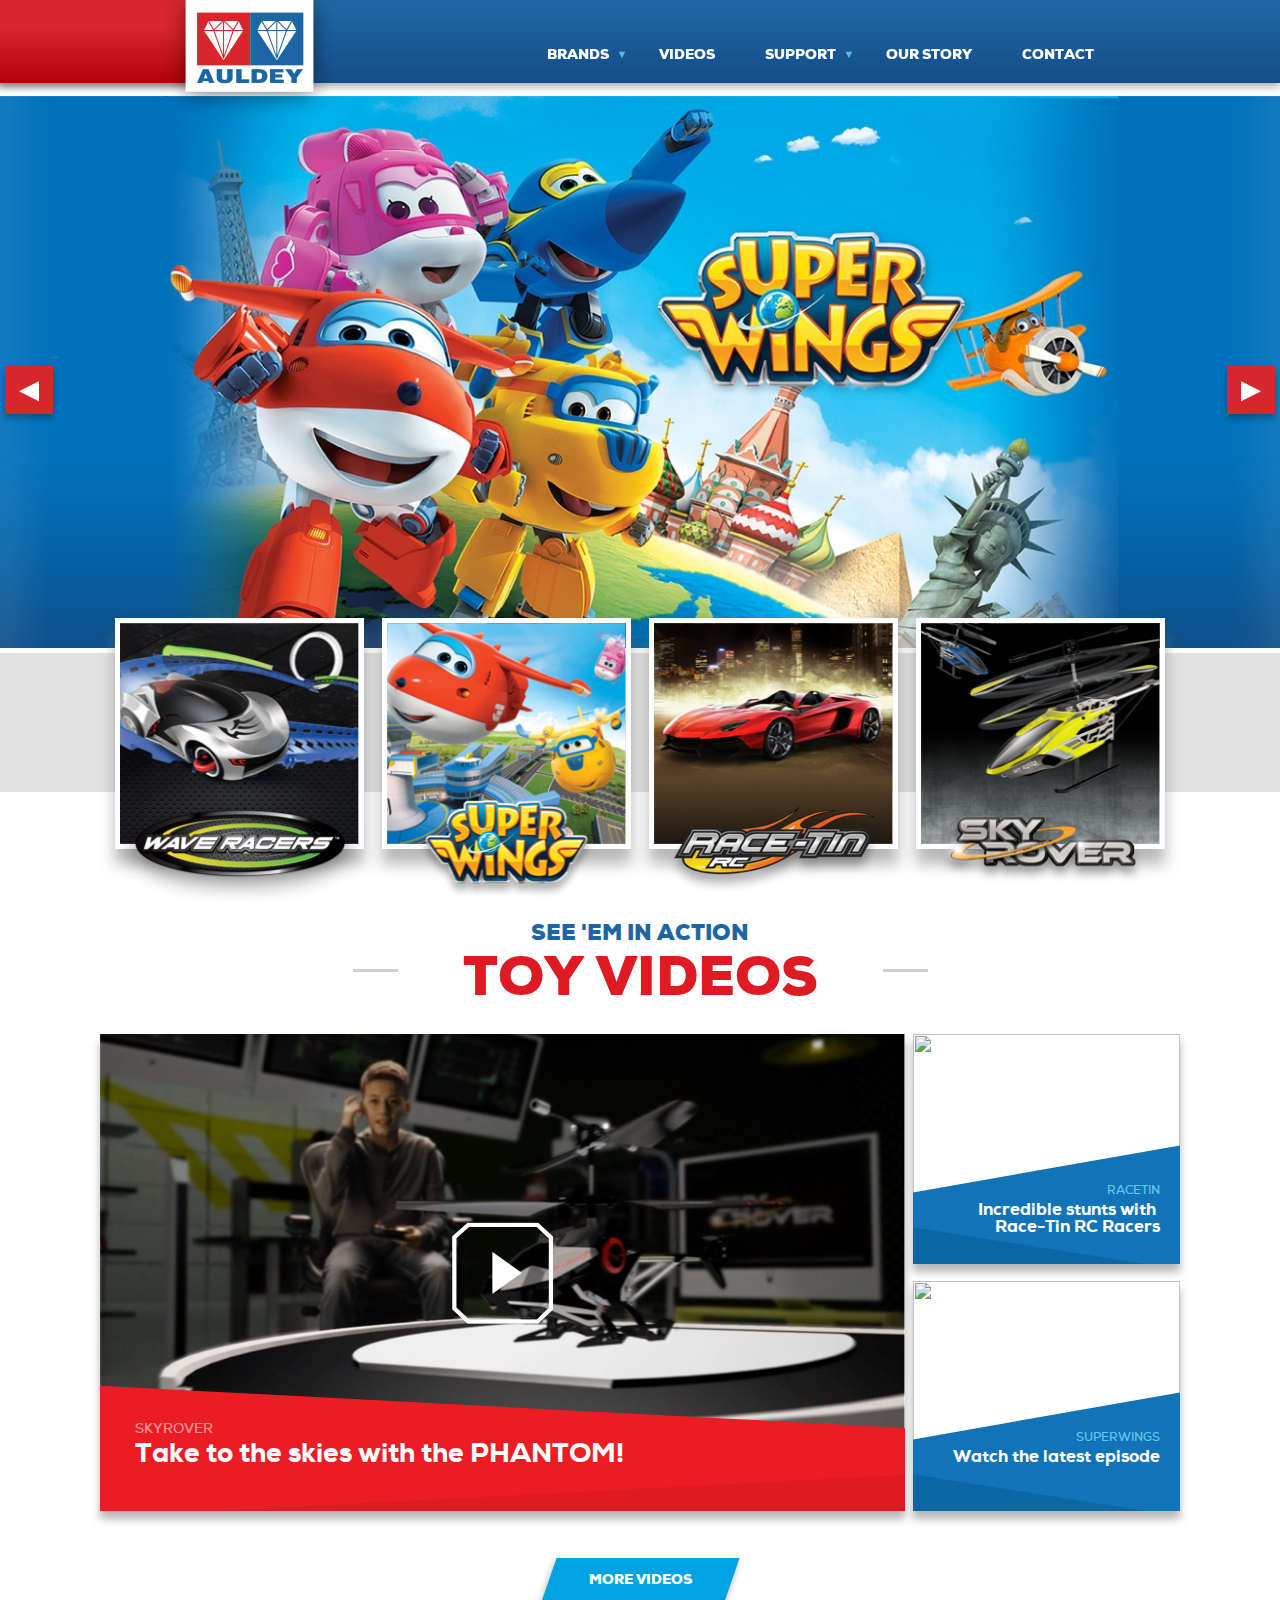
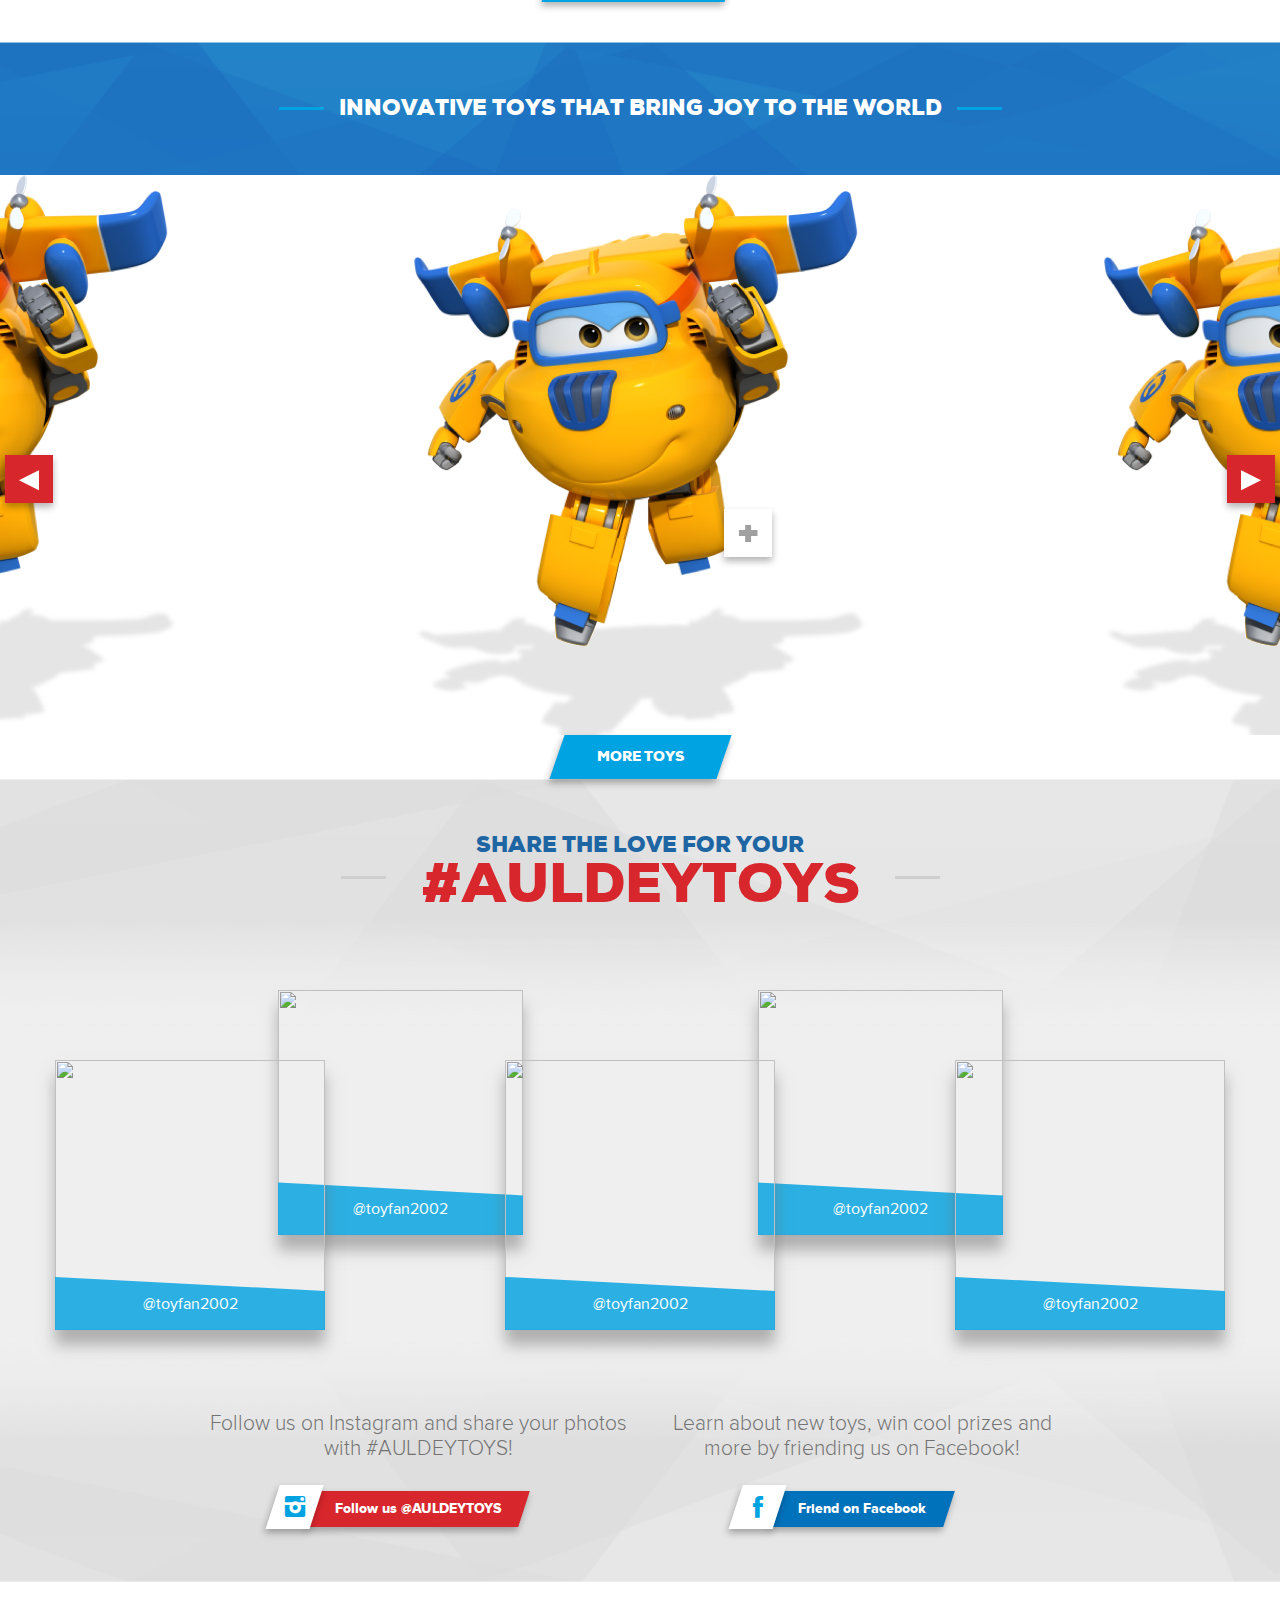
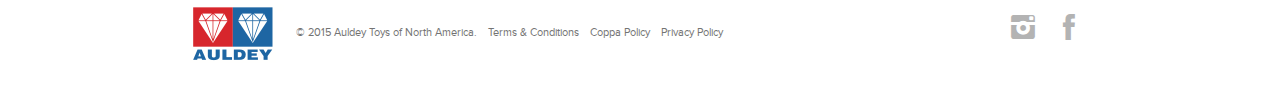
==== index.html @ 98dfc824 "0.1" ====
<!DOCTYPE html>
<html lang="en">
<head>
    <meta charset="utf-8" />
    <meta name="MSSmartTagsPreventParsing" content="true" /><!--[if lte IE 9]><meta http-equiv="X-UA-Compatible" content="IE=Edge"/><![endif]-->
    <meta name="viewport" content="width=device-width, initial-scale=1, maximum-scale=1, user-scalable=no" />
    <title>Title</title>
	<link type="text/css" rel="stylesheet" media="all" href="ui/css/style.css" />
    <link type="text/plain" rel="author" href="authors.txt" />
    <link type="image/x-icon" rel="shortcut icon" href="favicon.ico" />
    <script src="ui/js/modernizr.js"></script>
    <script src="ui/js/jquery.js" type="text/javascript"></script>
</head>
<body>
    <!--[if lte IE 7]><iframe src="unsupported.html" frameborder="0" scrolling="no" id="no_ie6"></iframe><![endif]-->

    <header id="header">
        <div class="header-wrap">
            <div class="logo-container">
                <a href="#" class="logo"><img src="ui/images/logo.png" alt="Auldey Toys" /></a>
                <span class="red"></span>
            </div>
            <nav id="nav">
                <ul>
                    <li class="menu-item-has-children"><a href="#"><span>Brands</span></a>
                        <ul>
                            <li><a href="#"></a></li>
                            <li><a href="#"></a></li>
                            <li><a href="#"></a></li>
                            <li><a href="#"></a></li>
                        </ul>
                    </li>
                    <li><a href="#"><span>Videos</span></a></li>
                    <li class="menu-item-has-children"><a href="#"><span>Support</span></a></li>
                    <li><a href="#"><span>Our Story</span></a></li>
                    <li><a href="#"><span>Contact</span></a></li>
                </ul>
            </nav>
        </div>
    </header>

    <div id="banner">
        <div class="slide" style="background-image:url(ui/images/banner.jpg)"></div>
        <div class="slide" style="background-image:url(ui/images/banner.jpg)"></div>
        <div class="slide" style="background-image:url(ui/images/banner.jpg)"></div>
    </div>

    <div id="brand-grid">
        <div class="brand">
            <img class="square"  src="ui/images/brandgrid-wr.jpg" alt="Wave Racers" />
            <img src="ui/images/logo_waveracers.png" alt="Wave Racers" class="logo" style="bottom:-55px; margin-left:-125px" />
        </div>
        <div class="brand">
            <img class="square"  src="ui/images/brandgrid-sw.png" alt="Super Wings" />
            <img src="ui/images/logo_superwings.png" alt="Wave Racers" class="logo" style="bottom:-49px; margin-left:-88px" />
        </div>
        <div class="brand">
            <img class="square"  src="ui/images/brandgrid-rt.png" alt="Race-Tin" />
            <img src="ui/images/logo_racetin.png" alt="Race-Tin" class="logo" style="bottom:-44px; margin-left:-108px" />
        </div>
        <div class="brand">
            <img class="square"  src="ui/images/brandgrid-sr.png" alt="Sky Rover" />
            <img src="ui/images/logo_skyrover.png" alt="Sky Rover" class="logo" style="bottom:-34px; margin-left:-103px" />
        </div>
    </div>

    <div id="videos">
        <h3>See 'Em in Action</h3>
        <h2>Toy Videos</h2>

        <a href="#" class="video large">
            <img src="ui/images/vid-lg.jpg" alt="" />
            <span class="light"></span>
            <span class="dark"></span>
            <div class="text">
                <h4>Skyrover</h4>
                <h3>Take to the skies with the PHANTOM!</h3>
            </div>
            <span class="play"></span>
        </a>

        <a href="#" class="video small">
            <img src="http://placekitten.com/267/166" alt="" />
            <span class="light"></span>
            <span class="dark"></span>
            <div class="text">
                <h4>RACETIN</h4>
                <h3>Incredible stunts with Race-Tin RC Racers</h3>
            </div>
        </a>

        <a href="#" class="video small">
            <img src="http://placekitten.com/267/166" alt="" />
            <span class="light"></span>
            <span class="dark"></span>
            <div class="text">
                <h4>SUPERWINGS</h4>
                <h3>Watch the latest episode</h3>
            </div>
        </a>

        <div class="center clear btn-holder">
            <a class="btn" href="#"><span>More Videos</span></a>
        </div>

    </div>

    <div id="innovative">
        <h2>INNOVATIVE TOYS THAT BRING JOY TO THE WORLD</h2>
    </div>

    <div id="toys">
        <div id="toys-slider">
            <div class="slide">
                <img src="ui/images/sil-superwings.png" alt="" style="margin-left:-226px;" />
                <div class="popup">
                    <div class="expand"><span>+</span></div>
                    <div class="more">
                        <div class="more-holder clearfix">
                            <h5>Superwings</h5>
                            <h4>Donnie</h4>
                            <p>Donnie is the lorem ipsum dolor sit amet, consectetur adipiscing elit. Donec tempor tempus velit, a consectetur massa. Post quam filet erat filium est.</p>
                            <ul>
                                <li>Ages 6+</li>
                                <li>Fully transforms for flight action!</li>
                                <li>Lorem ipsum dolor sit</li>
                            </ul>
                            <div class="buttons">
                                <a href="#" class="btn"><span>View Toy</span></a>
                                <a href="#" class="right">View Superwings</a>
                            </div>
                        </div>
                    </div>
                </div>
            </div>
            <div class="slide">
                <img src="ui/images/sil-superwings.png" alt="" style="margin-left:-226px;" />
                <div class="popup">
                    <div class="expand"><span>+</span></div>
                </div>
            </div>
        </div>
        <div class="center">
            <span class="btn more-toys"><span>More Toys</span></a>
        </div>
    </div>

    <div id="share">
        <div class="wrap">
            <h3>Share the love for your</h3>
            <h2>#Auldeytoys</h2>
            <div id="instagram">
                <div class="shot s1">
                    <img src="http://www.placekitten.com/301/301" alt="" />
                    <div class="bottom">
                        <span class="text">@toyfan2002</span>
                        <span class="bg"></span>
                    </div>
                    <div class="content">
                        <div class="text">Donnie’s gettin’ dizzy chasin’ tornados! <a href="#">#auldeytoys</a> <a href="">#nevertoooldfortoys</a> <a href="">#sundayfunday</a> <a href="">#superwings</a></div>
                    </div>
                </div>
                <div class="shot s2">
                    <img src="http://www.placekitten.com/301/301" alt="" />
                    <div class="bottom">
                        <span class="text">@toyfan2002</span>
                        <span class="bg"></span>
                    </div>
                    <div class="content">
                        <div class="text">Donnie’s gettin’ dizzy chasin’ tornados! <a href="#">#auldeytoys</a> <a href="">#nevertoooldfortoys</a> <a href="">#sundayfunday</a> <a href="">#superwings</a></div>
                    </div>
                </div>
                <div class="shot s3">
                    <img src="http://www.placekitten.com/301/301" alt="" />
                    <div class="bottom">
                        <span class="text">@toyfan2002</span>
                        <span class="bg"></span>
                    </div>
                    <div class="content">
                        <div class="text">Donnie’s gettin’ dizzy chasin’ tornados! <a href="#">#auldeytoys</a> <a href="">#nevertoooldfortoys</a> <a href="">#sundayfunday</a> <a href="">#superwings</a></div>
                    </div>
                </div>
                <div class="shot s4">
                    <img src="http://www.placekitten.com/301/301" alt="" />
                    <div class="bottom">
                        <span class="text">@toyfan2002</span>
                        <span class="bg"></span>
                    </div>
                    <div class="content">
                        <div class="text">Donnie’s gettin’ dizzy chasin’ tornados! <a href="#">#auldeytoys</a> <a href="">#nevertoooldfortoys</a> <a href="">#sundayfunday</a> <a href="">#superwings</a></div>
                    </div>
                </div>
                <div class="shot s5">
                    <img src="http://www.placekitten.com/301/301" alt="" />
                    <div class="bottom">
                        <span class="text">@toyfan2002</span>
                        <span class="bg"></span>
                    </div>
                    <div class="content">
                        <div class="text">Donnie’s gettin’ dizzy chasin’ tornados! <a href="#">#auldeytoys</a> <a href="">#nevertoooldfortoys</a> <a href="">#sundayfunday</a> <a href="">#superwings</a></div>
                    </div>
                </div>
            </div>
            <div class="social">
                <p>Follow us on Instagram and share your photos with #AULDEYTOYS!</p>
                <a href="#" class="follow red">
                    <div class="social-instagram"></div>
                    <span>Follow us @AULDEYTOYS</span>
                </a>
            </div>
            <div class="social">
                <p>Learn about new toys, win cool prizes and more by friending us on Facebook!</p>
                <a href="#" class="follow blue">
                    <div class="social-facebook"></div>
                    <span>Friend on Facebook</span>
                </a>
            </div>
        </div>
    </div>

    <footer id="footer" class="clearfix">
        <div class="left">
            <a href="#" class="logo"><img src="ui/images/logo-footer.png" alt="Auldey Toys" /></a>
            © 2015 Auldey Toys of North America.     <a href="#">Terms &amp; Conditions</a>     <a href="#">Coppa Policy</a>    <a href="#">Privacy Policy</a>
        </div>
        <div class="right">
            <a href="#" class="social-instagram"></a>
            <a href="#" class="social-facebook"></a>
        </div>
    </footer>

    <script src="ui/js/jquery.plugins.js" type="text/javascript"></script>
    <script src="ui/js/jquery.init.js" type="text/javascript"></script>
</body>
</html>
---- ui/css/style.css ----
@charset "UTF-8";
/* ========================================================================= */
/* !RESETS AND DEFAULTS */
/* ========================================================================= */
html, body, div, object, iframe, h1, h2, h3, h4, h5, h6, p, blockquote, pre, abbr, address, cite, code, del, dfn, img, ins, kbd, q, samp, var, hr, acronym, dl, dt, dd, ol, ul, li, pre, fieldset, form, label, legend, table, caption, tbody, tfoot, thead, tr, th, td, article, aside, canvas, details, figcaption, figure, footer, header, hgroup, menu, nav, section, summary, time, mark, audio, video { border: 0; outline: 0; font-style: normal; font-weight: 400; font-size: 100%; vertical-align: baseline; margin: 0; padding: 0; -webkit-text-size-adjust: 100%; }

em, strong, b, i, a, span, sub, sup, small { border: 0; outline: 0; font-size: 100%; vertical-align: baseline; margin: 0; padding: 0; }

a:focus { outline: 0; }

:focus, :active { outline: none; outline: 0; }

::-moz-focus-inner { outline: none; }

article, aside, details, figcaption, figure, footer, header, hgroup, menu, nav, section { display: block; }

li { list-style: none; }

a { text-decoration: none; }

blockquote:before, blockquote:after, q:before, q:after { content: ""; }

table { border-collapse: collapse; border-spacing: 0; }

hr { display: block; height: 1px; border-top: 1px solid #000; color: #000; }

input, select { vertical-align: middle; }

sub { vertical-align: sub; font-size: smaller; line-height: 0px; }

sup { vertical-align: super; font-size: smaller; line-height: 0px; }

input, button, textarea, select, label, img { display: inline-block; }

input, button, textarea, select, optgroup, option { font-family: inherit; font-size: inherit; font-style: inherit; font-weight: inherit; }

input, button, textarea, select { -webkit-appearance: none; }

textarea { resize: none; }

button, a span { cursor: pointer; }

button { border: 0; text-align: center; }

button::-moz-focus-inner { padding: 0; border: 0; }

table { table-layout: fixed; }

a[href^=tel] { color: inherit; }

* { box-sizing: border-box; }

#no_ie6 { width: 100%; height: 40px; overflow: hidden; border-bottom: 2px solid #000; }

/* != FONT SMOOTHING */
body, input, button, textarea { -webkit-font-smoothing: antialiased; -moz-osx-font-smoothing: grayscale; }

/* * { box-sizing: border-box;} */
/* != .clearfix - CLEAR ELEMENTS */
.clear { clear: both; }

.clearfix:after { visibility: hidden; display: block; font-size: 0; content: " "; clear: both; height: 0; }

.clearfix { display: inline-table; }

* html .clearfix { height: 1%; }

/* Hides from IE-mac \*/
.clearfix { display: block; }

/* Hides from IE-mac \*/
* html .clearfix { zoom: 1; }

/* IE6 */
*:first-child + html .clearfix { zoom: 1; }

/* IE7 */
/* != .wordwrap - CONTINUE LONG URLS/WORDS ON NEXT LINE */
.wordwrap { white-space: pre; white-space: pre-wrap; white-space: pre-line; white-space: -pre-wrap; white-space: -o-pre-wrap; white-space: -moz-pre-wrap; word-wrap: break-word; }

/* ========================================================================= */
/* !FONTS (@fontface generated with FontSpring Syntax formatting */
/* ========================================================================= */
@font-face { font-family: 'jack-social'; src: url("../fonts/JackSocial/jack-social.eot"); src: url("../fonts/JackSocial/jack-social.eot?#iefix") format("embedded-opentype"), url("../fonts/JackSocial/jack-social.ttf") format("truetype"), url("../fonts/JackSocial/jack-social.woff") format("woff"), url("../fonts/JackSocial/jack-social.svg#jack-social") format("svg"); font-weight: normal; font-style: normal; }
/* != Nexa ====================================== */
@font-face { font-family: 'Nexa'; src: url("../fonts/Nexa/nexa_thin-webfont.eot"); src: url("../fonts/Nexa/nexa_thin-webfont.eot?#iefix") format("embedded-opentype"), url("../fonts/Nexa/nexa_thin-webfont.woff") format("woff"), url("../fonts/Nexa/nexa_thin-webfont.ttf") format("truetype"), url("../fonts/Nexa/nexa_thin-webfont.svg#nexa_thinregular") format("svg"); font-weight: 100; font-style: normal; }
@font-face { font-family: 'Nexa'; src: url("../fonts/Nexa/nexa_thin_italic-webfont.eot"); src: url("../fonts/Nexa/nexa_thin_italic-webfont.eot?#iefix") format("embedded-opentype"), url("../fonts/Nexa/nexa_thin_italic-webfont.woff") format("woff"), url("../fonts/Nexa/nexa_thin_italic-webfont.ttf") format("truetype"), url("../fonts/Nexa/nexa_thin_italic-webfont.svg#nexa_thin_italicregular") format("svg"); font-weight: 100; font-style: italic; }
@font-face { font-family: 'Nexa'; src: url("../fonts/Nexa/nexa_light-webfont.eot"); src: url("../fonts/Nexa/nexa_light-webfont.eot?#iefix") format("embedded-opentype"), url("../fonts/Nexa/nexa_light-webfont.woff") format("woff"), url("../fonts/Nexa/nexa_light-webfont.ttf") format("truetype"), url("../fonts/Nexa/nexa_light-webfont.svg#nexa_lightregular") format("svg"); font-weight: 200; font-style: normal; }
@font-face { font-family: 'Nexa'; src: url("../fonts/Nexa/nexa_light_italic-webfont.eot"); src: url("../fonts/Nexa/nexa_light_italic-webfont.eot?#iefix") format("embedded-opentype"), url("../fonts/Nexa/nexa_light_italic-webfont.woff") format("woff"), url("../fonts/Nexa/nexa_light_italic-webfont.ttf") format("truetype"), url("../fonts/Nexa/nexa_light_italic-webfont.svg#nexa_light_italicitalic") format("svg"); font-weight: 200; font-style: italic; }
@font-face { font-family: 'Nexa'; src: url("../fonts/Nexa/nexa_book-webfont.eot"); src: url("../fonts/Nexa/nexa_book-webfont.eot?#iefix") format("embedded-opentype"), url("../fonts/Nexa/nexa_book-webfont.woff") format("woff"), url("../fonts/Nexa/nexa_book-webfont.ttf") format("truetype"), url("../fonts/Nexa/nexa_book-webfont.svg#nexa_bookregular") format("svg"); font-weight: 300; font-style: normal; }
@font-face { font-family: 'Nexa'; src: url("../fonts/Nexa/nexa_book_italic-webfont.eot"); src: url("../fonts/Nexa/nexa_book_italic-webfont.eot?#iefix") format("embedded-opentype"), url("../fonts/Nexa/nexa_book_italic-webfont.woff") format("woff"), url("../fonts/Nexa/nexa_book_italic-webfont.ttf") format("truetype"), url("../fonts/Nexa/nexa_book_italic-webfont.svg#nexa_book_italicregular") format("svg"); font-weight: 300; font-style: italic; }
@font-face { font-family: 'Nexa'; src: url("../fonts/Nexa/nexa_regular-webfont.eot"); src: url("../fonts/Nexa/nexa_regular-webfont.eot?#iefix") format("embedded-opentype"), url("../fonts/Nexa/nexa_regular-webfont.woff") format("woff"), url("../fonts/Nexa/nexa_regular-webfont.ttf") format("truetype"), url("../fonts/Nexa/nexa_regular-webfont.svg#nexa_regularregular") format("svg"); font-weight: 400; font-style: normal; }
@font-face { font-family: 'Nexa'; src: url("../fonts/Nexa/nexa_regular_italic-webfont.eot"); src: url("../fonts/Nexa/nexa_regular_italic-webfont.eot?#iefix") format("embedded-opentype"), url("../fonts/Nexa/nexa_regular_italic-webfont.woff") format("woff"), url("../fonts/Nexa/nexa_regular_italic-webfont.ttf") format("truetype"), url("../fonts/Nexa/nexa_regular_italic-webfont.svg#nexa_regular_italicitalic") format("svg"); font-weight: 400; font-style: italic; }
@font-face { font-family: 'Nexa'; src: url("../fonts/Nexa/nexa_bold-webfont.eot"); src: url("../fonts/Nexa/nexa_bold-webfont.eot?#iefix") format("embedded-opentype"), url("../fonts/Nexa/nexa_bold-webfont.woff") format("woff"), url("../fonts/Nexa/nexa_bold-webfont.ttf") format("truetype"), url("../fonts/Nexa/nexa_bold-webfont.svg#nexa_boldregular") format("svg"); font-weight: 500; font-style: normal; }
@font-face { font-family: 'Nexa'; src: url("../fonts/Nexa/nexa_bold_italic-webfont.eot"); src: url("../fonts/Nexa/nexa_bold_italic-webfont.eot?#iefix") format("embedded-opentype"), url("../fonts/Nexa/nexa_bold_italic-webfont.woff") format("woff"), url("../fonts/Nexa/nexa_bold_italic-webfont.ttf") format("truetype"), url("../fonts/Nexa/nexa_bold_italic-webfont.svg#nexa_bold_italicregular") format("svg"); font-weight: 500; font-style: italic; }
@font-face { font-family: 'Nexa'; src: url("../fonts/Nexa/nexa_xbold-webfont.eot"); src: url("../fonts/Nexa/nexa_xbold-webfont.eot?#iefix") format("embedded-opentype"), url("../fonts/Nexa/nexa_xbold-webfont.woff") format("woff"), url("../fonts/Nexa/nexa_xbold-webfont.ttf") format("truetype"), url("../fonts/Nexa/nexa_xbold-webfont.svg#nexa_xboldregular") format("svg"); font-weight: 600; font-style: normal; }
@font-face { font-family: 'Nexa'; src: url("../fonts/Nexa/nexa_xbold_italic-webfont.eot"); src: url("../fonts/Nexa/nexa_xbold_italic-webfont.eot?#iefix") format("embedded-opentype"), url("../fonts/Nexa/nexa_xbold_italic-webfont.woff") format("woff"), url("../fonts/Nexa/nexa_xbold_italic-webfont.ttf") format("truetype"), url("../fonts/Nexa/nexa_xbold_italic-webfont.svg#nexa_xbold_italicregular") format("svg"); font-weight: 600; font-style: italic; }
@font-face { font-family: 'Nexa'; src: url("../fonts/Nexa/nexa_heavy-webfont.eot"); src: url("../fonts/Nexa/nexa_heavy-webfont.eot?#iefix") format("embedded-opentype"), url("../fonts/Nexa/nexa_heavy-webfont.woff") format("woff"), url("../fonts/Nexa/nexa_heavy-webfont.ttf") format("truetype"), url("../fonts/Nexa/nexa_heavy-webfont.svg#nexa_heavyregular") format("svg"); font-weight: 700; font-style: normal; }
@font-face { font-family: 'Nexa'; src: url("../fonts/Nexa/nexa_heavy_italic-webfont.eot"); src: url("../fonts/Nexa/nexa_heavy_italic-webfont.eot?#iefix") format("embedded-opentype"), url("../fonts/Nexa/nexa_heavy_italic-webfont.woff") format("woff"), url("../fonts/Nexa/nexa_heavy_italic-webfont.ttf") format("truetype"), url("../fonts/Nexa/nexa_heavy_italic-webfont.svg#nexa_heavy_italicregular") format("svg"); font-weight: 700; font-style: italic; }
@font-face { font-family: 'Nexa'; src: url("../fonts/Nexa/nexa_black-webfont.eot"); src: url("../fonts/Nexa/nexa_black-webfont.eot?#iefix") format("embedded-opentype"), url("../fonts/Nexa/nexa_black-webfont.woff") format("woff"), url("../fonts/Nexa/nexa_black-webfont.ttf") format("truetype"), url("../fonts/Nexa/nexa_black-webfont.svg#nexa_blackregular") format("svg"); font-weight: 800; font-style: normal; }
@font-face { font-family: 'Nexa'; src: url("../fonts/Nexa/nexa_black_italic-webfont.eot"); src: url("../fonts/Nexa/nexa_black_italic-webfont.eot?#iefix") format("embedded-opentype"), url("../fonts/Nexa/nexa_black_italic-webfont.woff") format("woff"), url("../fonts/Nexa/nexa_black_italic-webfont.ttf") format("truetype"), url("../fonts/Nexa/nexa_black_italic-webfont.svg#nexa_black_italicregular") format("svg"); font-weight: 800; font-style: italic; }
/* != Proxima Nova ====================================== */
@font-face { font-family: 'ProximaNova'; src: url("../fonts/Proxima-Nova/ProximaNova-Thin-webfont.eot"); src: url("../fonts/Proxima-Nova/ProximaNova-Thin-webfont.eot?#iefix") format("embedded-opentype"), url("../fonts/Proxima-Nova/ProximaNova-Thin-webfont.woff") format("woff"), url("../fonts/Proxima-Nova/ProximaNova-Thin-webfont.ttf") format("truetype"), url("../fonts/Proxima-Nova/ProximaNova-Thin-webfont.svg#proxima_nova_ththin") format("svg"); font-weight: 200; font-style: normal; }
@font-face { font-family: 'ProximaNova'; src: url("../fonts/Proxima-Nova/ProximaNova-ThinIt-webfont.eot"); src: url("../fonts/Proxima-Nova/ProximaNova-ThinIt-webfont.eot?#iefix") format("embedded-opentype"), url("../fonts/Proxima-Nova/ProximaNova-ThinIt-webfont.woff") format("woff"), url("../fonts/Proxima-Nova/ProximaNova-ThinIt-webfont.ttf") format("truetype"), url("../fonts/Proxima-Nova/ProximaNova-ThinIt-webfont.svg#proxima_novathin_italic") format("svg"); font-weight: 200; font-style: italic; }
@font-face { font-family: 'ProximaNova'; src: url("../fonts/Proxima-Nova/ProximaNova-Light-webfont.eot"); src: url("../fonts/Proxima-Nova/ProximaNova-Light-webfont.eot?#iefix") format("embedded-opentype"), url("../fonts/Proxima-Nova/ProximaNova-Light-webfont.woff") format("woff"), url("../fonts/Proxima-Nova/ProximaNova-Light-webfont.ttf") format("truetype"), url("../fonts/Proxima-Nova/ProximaNova-Light-webfont.svg#proxima_nova_ltlight") format("svg"); font-weight: 300; font-style: normal; }
@font-face { font-family: 'ProximaNova'; src: url("../fonts/Proxima-Nova/ProximaNova-LightIt-webfont.eot"); src: url("../fonts/Proxima-Nova/ProximaNova-LightIt-webfont.eot?#iefix") format("embedded-opentype"), url("../fonts/Proxima-Nova/ProximaNova-LightIt-webfont.woff") format("woff"), url("../fonts/Proxima-Nova/ProximaNova-LightIt-webfont.ttf") format("truetype"), url("../fonts/Proxima-Nova/ProximaNova-LightIt-webfont.svg#proxima_novalight_italic") format("svg"); font-weight: 300; font-style: italic; }
@font-face { font-family: 'ProximaNova'; src: url("../fonts/Proxima-Nova/ProximaNova-Reg-webfont.eot"); src: url("../fonts/Proxima-Nova/ProximaNova-Reg-webfont.eot?#iefix") format("embedded-opentype"), url("../fonts/Proxima-Nova/ProximaNova-Reg-webfont.woff") format("woff"), url("../fonts/Proxima-Nova/ProximaNova-Reg-webfont.ttf") format("truetype"), url("../fonts/Proxima-Nova/ProximaNova-Reg-webfont.svg#proxima_nova_rgregular") format("svg"); font-weight: 400; font-style: normal; }
@font-face { font-family: 'ProximaNova'; src: url("../fonts/Proxima-Nova/ProximaNova-RegIt-webfont.eot"); src: url("../fonts/Proxima-Nova/ProximaNova-RegIt-webfont.eot?#iefix") format("embedded-opentype"), url("../fonts/Proxima-Nova/ProximaNova-RegIt-webfont.woff") format("woff"), url("../fonts/Proxima-Nova/ProximaNova-RegIt-webfont.ttf") format("truetype"), url("../fonts/Proxima-Nova/ProximaNova-RegIt-webfont.svg#proxima_novaregular_italic") format("svg"); font-weight: 400; font-style: italic; }
@font-face { font-family: 'ProximaNova'; src: url("../fonts/Proxima-Nova/ProximaNova-Sbold-webfont.eot"); src: url("../fonts/Proxima-Nova/ProximaNova-Sbold-webfont.eot?#iefix") format("embedded-opentype"), url("../fonts/Proxima-Nova/ProximaNova-Sbold-webfont.woff") format("woff"), url("../fonts/Proxima-Nova/ProximaNova-Sbold-webfont.ttf") format("truetype"), url("../fonts/Proxima-Nova/ProximaNova-Sbold-webfont.svg#proxima_nova_ltsemibold") format("svg"); font-weight: 500; font-style: normal; }
@font-face { font-family: 'ProximaNova'; src: url("../fonts/Proxima-Nova/ProximaNova-SboldIt-webfont.eot"); src: url("../fonts/Proxima-Nova/ProximaNova-SboldIt-webfont.eot?#iefix") format("embedded-opentype"), url("../fonts/Proxima-Nova/ProximaNova-SboldIt-webfont.woff") format("woff"), url("../fonts/Proxima-Nova/ProximaNova-SboldIt-webfont.ttf") format("truetype"), url("../fonts/Proxima-Nova/ProximaNova-SboldIt-webfont.svg#proxima_novasemibold_italic") format("svg"); font-weight: 500; font-style: italic; }
@font-face { font-family: 'ProximaNova'; src: url("../fonts/Proxima-Nova/ProximaNova-Bold-webfont.eot"); src: url("../fonts/Proxima-Nova/ProximaNova-Bold-webfont.eot?#iefix") format("embedded-opentype"), url("../fonts/Proxima-Nova/ProximaNova-Bold-webfont.woff") format("woff"), url("../fonts/Proxima-Nova/ProximaNova-Bold-webfont.ttf") format("truetype"), url("../fonts/Proxima-Nova/ProximaNova-Bold-webfont.svg#proxima_nova_rgbold") format("svg"); font-weight: 600; font-style: normal; }
@font-face { font-family: 'ProximaNova'; src: url("../fonts/Proxima-Nova/ProximaNova-BoldIt-webfont.eot"); src: url("../fonts/Proxima-Nova/ProximaNova-BoldIt-webfont.eot?#iefix") format("embedded-opentype"), url("../fonts/Proxima-Nova/ProximaNova-BoldIt-webfont.woff") format("woff"), url("../fonts/Proxima-Nova/ProximaNova-BoldIt-webfont.ttf") format("truetype"), url("../fonts/Proxima-Nova/ProximaNova-BoldIt-webfont.svg#proxima_novabold_italic") format("svg"); font-weight: 600; font-style: italic; }
@font-face { font-family: 'ProximaNova'; src: url("../fonts/Proxima-Nova/ProximaNova-Xbold-webfont.eot"); src: url("../fonts/Proxima-Nova/ProximaNova-Xbold-webfont.eot?#iefix") format("embedded-opentype"), url("../fonts/Proxima-Nova/ProximaNova-Xbold-webfont.woff") format("woff"), url("../fonts/Proxima-Nova/ProximaNova-Xbold-webfont.ttf") format("truetype"), url("../fonts/Proxima-Nova/ProximaNova-Xbold-webfont.svg#proxima_nova_thextrabold") format("svg"); font-weight: 700; font-style: normal; }
@font-face { font-family: 'ProximaNova'; src: url("../fonts/Proxima-Nova/ProximaNova-XboldIt-webfont.eot"); src: url("../fonts/Proxima-Nova/ProximaNova-XboldIt-webfont.eot?#iefix") format("embedded-opentype"), url("../fonts/Proxima-Nova/ProximaNova-XboldIt-webfont.woff") format("woff"), url("../fonts/Proxima-Nova/ProximaNova-XboldIt-webfont.ttf") format("truetype"), url("../fonts/Proxima-Nova/ProximaNova-XboldIt-webfont.svg#proxima_novaextrabold_italic") format("svg"); font-weight: 700; font-style: italic; }
@font-face { font-family: 'ProximaNova'; src: url("../fonts/Proxima-Nova/ProximaNova-Black-webfont.eot"); src: url("../fonts/Proxima-Nova/ProximaNova-Black-webfont.eot?#iefix") format("embedded-opentype"), url("../fonts/Proxima-Nova/ProximaNova-Black-webfont.woff") format("woff"), url("../fonts/Proxima-Nova/ProximaNova-Black-webfont.ttf") format("truetype"), url("../fonts/Proxima-Nova/ProximaNova-Black-webfont.svg#proxima_nova_blblack") format("svg"); font-weight: 800; font-style: normal; }
@font-face { font-family: 'ProximaNova'; src: url("../fonts/Proxima-Nova/ProximaNova-BlackIt-webfont.eot"); src: url("../fonts/Proxima-Nova/ProximaNova-BlackIt-webfont.eot?#iefix") format("embedded-opentype"), url("../fonts/Proxima-Nova/ProximaNova-BlackIt-webfont.woff") format("woff"), url("../fonts/Proxima-Nova/ProximaNova-BlackIt-webfont.ttf") format("truetype"), url("../fonts/Proxima-Nova/ProximaNova-BlackIt-webfont.svg#proxima_novablack_italic") format("svg"); font-weight: 800; font-style: italic; }
/* ========================================================================= */
/* !SASS VARIABLES & MIXINS */
/* ========================================================================= */
/* ========================================================================= */
/* !STYLES */
/* ========================================================================= */
html, body { font-family: ProximaNova, Helvetica, Arial, sans-serif; }

/* != SELECTION STYLES (Leaving these blank will show no indication of text selection) ===== */
/* ::selection         { background: #aaa; color: #fff; } ::-moz-selection    { background: #aaa; color: #fff; } ::-webkit-selection { background: #aaa; color: #fff; }
*/
/* != ICON FONT DECLARATION ===== */
[data-icon]:before { font-family: "jack-social"; content: attr(data-icon); font-style: normal; font-weight: normal; font-variant: normal; text-transform: none !important; speak: none; display: inline-block; text-decoration: none; width: 1em; line-height: 1em; -webkit-font-smoothing: antialiased; -moz-osx-font-smoothing: grayscale; }

[class^="social-"]:before, [class*=" social-"]:before { font-family: "jack-social"; font-style: normal; font-weight: normal; font-variant: normal; text-transform: none !important; speak: none; display: inline-block; text-decoration: none; width: 1em; line-height: 1em; -webkit-font-smoothing: antialiased; -moz-osx-font-smoothing: grayscale; }

.social-email:before { content: "a"; }

.social-email-round:before { content: "A"; }

.social-facebook:before { content: "f"; }

.social-facebook-round:before { content: "F"; }

.social-flickr:before { content: "c"; }

.social-flickr-round:before { content: "C"; }

.social-googleplus:before { content: "g"; }

.social-googleplus-round:before { content: "G"; }

.social-instagram:before { content: "i"; }

.social-instagram-round:before { content: "I"; }

.social-linkedin:before { content: "l"; }

.social-linkedin-round:before { content: "L"; }

.social-pinterest:before { content: "p"; }

.social-pinterest-round:before { content: "P"; }

.social-rss:before { content: "r"; }

.social-rss-round:before { content: "R"; }

.social-sharethis:before { content: "s"; }

.social-sharethis-round:before { content: "S"; }

.social-twitter:before { content: "t"; }

.social-twitter-round:before { content: "T"; }

.social-vimeo:before { content: "v"; }

.social-vimeo-round:before { content: "V"; }

.social-yelp:before { content: "x"; }

.social-yelp-round:before { content: "X"; }

.social-youtube:before { content: "y"; }

.social-youtube-round:before { content: "Y"; }

.social-youtube2:before { content: "u"; }

.social-youtube2-round:before { content: "U"; }

/* != DEFAULT WORDPRESS STYLES = USE AS NEEDED = .wp-caption = .wp-caption-dd = .wpGallery = .shutter = .shutterset ==== */
.aligncenter { display: block; margin: 25px auto; }

.alignleft { float: left; margin: 0 25px 25px 0; }

.alignright { float: right; margin: 0 0 25px 25px; }

.alignnone { display: inline-block; }

.center { text-align: center; }

/* != LAYOUT STYLES ===== */
h1 { font: normal 24px/1.2 ProximaNova, sans-serif; color: #f00; }

h2 { font: normal 24px/1.2 ProximaNova, sans-serif; color: #f00; }

h3 { font: normal 24px/1.2 ProximaNova, sans-serif; color: #f00; }

h4 { font: normal 24px/1.2 ProximaNova, sans-serif; color: #f00; }

h5 { font: normal 24px/1.2 ProximaNova, sans-serif; color: #f00; }

h6 { font: normal 24px/1.2 ProximaNova, sans-serif; color: #f00; }

.btn { background: #00A3E1; box-shadow: 0px 4px 7px 0px rgba(0, 0, 0, 0.3); padding: 15px 40px; font: 800 14px/1 Nexa; color: #fff; text-transform: uppercase; -webkit-transform: skew(-19deg); -ms-transform: skew(-19deg); transform: skew(-19deg); display: inline-block; }

.btn span { -webkit-transform: skew(19deg); -ms-transform: skew(19deg); transform: skew(19deg); display: inline-block; }

.btn:hover { background: #D7262C; -webkit-transition: all 0.15s; transition: all 0.15s; }

#header { height: 83px; background: #1E66A3; background-image: -webkit-linear-gradient(270deg, rgba(30, 102, 163, 0) 10%, #154f8b 91%); background-image: linear-gradient(-180deg, rgba(30, 102, 163, 0) 10%, #154f8b 91%); box-shadow: 0px 4px 7px 0px rgba(0, 0, 0, 0.3); position: relative; z-index: 10; }
#header .header-wrap { max-width: 950px; margin: 0 auto; }
#header .header-wrap .logo-container { display: inline-block; position: relative; }
#header .header-wrap .logo-container .logo { position: relative; z-index: 10; }
#header .header-wrap .logo-container .red { height: 83px; width: 9999px; position: absolute; right: 50px; top: 0; background-image: -webkit-linear-gradient(270deg, #D7262C 33%, #AF0208 100%); background-image: linear-gradient(-180deg, #D7262C 33%, #AF0208 100%); box-shadow: 0px 4px 7px 0px rgba(0, 0, 0, 0.3); z-index: 1; }

#nav { float: right; margin-top: 28px; }
#nav > ul { font-size: 0; }
#nav > ul > li { display: inline-block; }
#nav > ul > li > a { display: block; padding: 20px 24px 34px 26px; font: 800 14px/1 Nexa; color: #fff; text-transform: uppercase; -webkit-transform: skew(-24.5deg); -ms-transform: skew(-24.5deg); transform: skew(-24.5deg); position: relative; z-index: 20; }
#nav > ul > li > a span { -webkit-transform: skew(24.5deg); -ms-transform: skew(24.5deg); transform: skew(24.5deg); display: block; }
#nav > ul > li:hover a { background: #00A3E1; box-shadow: 0px 4px 7px 0px rgba(0, 0, 0, 0.3); }
#nav > ul > li.menu-item-has-children > a:after { content: '\25bc'; color: #5DBADD; font-size: 11px; position: absolute; bottom: 36px; right: 6px; display: block; -webkit-transform: skew(24.5deg); -ms-transform: skew(24.5deg); transform: skew(24.5deg); }
#nav > ul > li ul { height: 0; overflow: hidden; background: #FFFFFF url(../images/bg-subnav.png) center 11px no-repeat; position: absolute; top: 84px; left: 0; width: 100%; z-index: 15; box-shadow: 0 4px 7px rgba(0, 0, 0, 0.3); -webkit-transition: height 0.2s ease-out; transition: height 0.2s ease-out; }
#nav > ul > li:hover ul { height: 380px; }

#banner { height: 565px; width: 100%; }
#banner.owl-carousel .owl-stage-outer { width: 100%; }
#banner .slide { height: 565px; background-repeat: no-repeat; background-position: center center; width: 100%; background-size: cover; }
#banner .owl-controls { position: absolute; top: 50%; width: 100%; }
#banner .owl-controls .owl-prev, #banner .owl-controls .owl-next { width: 48px; height: 48px; background: #D7262C; box-shadow: 0px 4px 7px 0px rgba(0, 0, 0, 0.3); color: #fff; font-size: 26px; text-align: center; position: absolute; top: 0; display: block; padding-top: 8px; -webkit-transition: top 0.15s; transition: top 0.15s; }
#banner .owl-controls .owl-prev:hover, #banner .owl-controls .owl-next:hover { top: 4px; }
#banner .owl-controls .owl-prev { left: 5px; }
#banner .owl-controls .owl-next { right: 5px; }

#brand-grid { width: 100%; margin: 0 auto; height: 144px; background: #E2E2E2; border-top: 5px solid #fff; text-align: center; font-size: 0; position: relative; z-index: 10; margin-bottom: 130px; }
#brand-grid .brand { display: inline-block; margin: -35px 0 0; padding: 0 9px 0; -webkit-transition: all 0.3s cubic-bezier(0.15, 0.65, 0.35, 1); transition: all 0.3s cubic-bezier(0.15, 0.65, 0.35, 1); vertical-align: top; position: relative; }
#brand-grid .brand .square { width: 249px; display: block; -webkit-transition: all 0.3s cubic-bezier(0.15, 0.65, 0.35, 1); transition: all 0.3s cubic-bezier(0.15, 0.65, 0.35, 1); box-shadow: 0 15px 14px rgba(112, 112, 112, 0.5); border: 5px solid #fff; }
#brand-grid .brand .logo { position: absolute; left: 50%; z-index: 10; -webkit-transition: opacity 0.3s; transition: opacity 0.3s; opacity: 1; }
#brand-grid .brand:after { content: ''; border: 5px solid #00A3E1; position: absolute; visibility: hidden; -webkit-transition: top 0.3s cubic-bezier(0.15, 0.65, 0.35, 1), right 0.3s cubic-bezier(0.15, 0.65, 0.35, 1), bottom 0.3s cubic-bezier(0.15, 0.65, 0.35, 1), left 0.3s cubic-bezier(0.15, 0.65, 0.35, 1); transition: top 0.3s cubic-bezier(0.15, 0.65, 0.35, 1), right 0.3s cubic-bezier(0.15, 0.65, 0.35, 1), bottom 0.3s cubic-bezier(0.15, 0.65, 0.35, 1), left 0.3s cubic-bezier(0.15, 0.65, 0.35, 1); top: 5px; bottom: 5px; left: 13px; right: 12px; }
#brand-grid .brand.small { margin: -20px 0 0; padding: 0 16px; }
#brand-grid .brand.small:after { top: 5px; bottom: 5px; left: 21px; right: 21px; }
#brand-grid .brand.small .square { width: 211px; height: auto; }
#brand-grid .brand.big { margin: -60px 0 0; padding: 0 3px 0 4px; }
#brand-grid .brand.big .square { width: 287px; height: auto; }
#brand-grid .brand.big:after { visibility: visible; top: 5px; bottom: 5px; left: 9px; right: 8px; }

#videos { text-align: center; max-width: 1080px; margin: 0 auto; font-size: 0; }
#videos > h3 { font: 800 22px/1 Nexa; color: #1E66A3; text-transform: uppercase; margin-bottom: 5px; }
#videos > h2 { font: 800 55px/1 Nexa; color: #DE1A22; text-transform: uppercase; display: inline-block; position: relative; margin-bottom: 30px; }
#videos > h2:before, #videos > h2:after { background: #CFCFCF; display: block; width: 45px; height: 3px; content: ''; position: absolute; top: 20px; }
#videos > h2:before { left: -110px; }
#videos > h2:after { right: -110px; }
#videos .video { overflow: hidden; display: block; position: relative; box-shadow: 0 8px 8px rgba(112, 112, 112, 0.5); }
#videos .video h3 { color: #fff; margin-top: 5px; }
#videos .video .light, #videos .video .dark { display: block; position: absolute; left: 50%; -webkit-transition: all 0.2s; transition: all 0.2s; }
#videos .video .text { position: absolute; z-index: 5; bottom: 0; left: 0; width: 100%; }
#videos .video.large { width: 805px; height: 477px; float: left; }
#videos .video.large img { width: 805px; height: 477px; display: block; -webkit-transform-origin: center center; -ms-transform-origin: center center; transform-origin: center center; }
#videos .video.large .light { bottom: -46px; margin-left: -450px; width: 900px; height: 150px; background: #EC1C24; -webkit-transform: rotate(3deg); -ms-transform: rotate(3deg); transform: rotate(3deg); }
#videos .video.large .dark { bottom: -60px; margin-left: -450px; width: 900px; height: 75px; background: #DE1A22; -webkit-transform: rotate(-3deg); -ms-transform: rotate(-3deg); transform: rotate(-3deg); }
#videos .video.large .text { padding: 0 35px 8px; height: 90px; text-align: left; }
#videos .video.large h4 { font: 500 14px/1 Nexa; color: #F69498; text-transform: uppercase; -webkit-transition: color 0.2s; transition: color 0.2s; }
#videos .video.large h3 { font: 700 27px/1 Nexa; padding-right: 240px; }
#videos .video.large:hover .light { -webkit-transform: rotate(6deg); -ms-transform: rotate(6deg); transform: rotate(6deg); }
#videos .video.large:hover .dark { -webkit-transform: rotate(-6deg); -ms-transform: rotate(-6deg); transform: rotate(-6deg); }
#videos .video.large .play { width: 102px; height: 102px; display: block; background: url(../images/play-arrow.png) 0px top; top: 50%; left: 50%; margin-top: -51px; margin-left: -51px; position: absolute; }
#videos .video.large:hover .play { background-position: -102px top; }
#videos .video.small { width: 267px; height: 230px; float: right; clear: right; margin-bottom: 17px; }
#videos .video.small img { width: 267px; height: 166px; display: block; -webkit-transform-origin: center center; -ms-transform-origin: center center; transform-origin: center center; }
#videos .video.small .light { bottom: -56px; margin-left: -150px; width: 300px; height: 150px; background: #1173B8; -webkit-transform: rotate(-10deg); -ms-transform: rotate(-10deg); transform: rotate(-10deg); }
#videos .video.small .dark { bottom: -60px; margin-left: -150px; width: 300px; height: 75px; background: #0D66A4; -webkit-transform: rotate(9deg); -ms-transform: rotate(9deg); transform: rotate(9deg); }
#videos .video.small .text { padding: 0 20px 20px; height: 80px; text-align: right; }
#videos .video.small h4 { font: 500 12px/1 Nexa; color: #64C7ED; text-transform: uppercase; -webkit-transition: color 0.2s; transition: color 0.2s; }
#videos .video.small h3 { font: 700 17px/1 Nexa; }
#videos .video.small:hover .light { -webkit-transform: rotate(-13deg); -ms-transform: rotate(-13deg); transform: rotate(-13deg); }
#videos .video.small:hover .dark { -webkit-transform: rotate(12deg); -ms-transform: rotate(12deg); transform: rotate(12deg); }
#videos .btn-holder { padding: 30px 0 40px; }

#innovative { padding: 55px 0; background: url(../images/bg-innovative.jpg) top center; text-align: center; }
#innovative h2 { font: 800 22px/1 Nexa; color: #fff; text-transform: uppercase; position: relative; display: inline-block; }
#innovative h2:before, #innovative h2:after { background: #00A3E1; display: block; width: 45px; height: 3px; content: ''; position: absolute; top: 10px; }
#innovative h2:before { left: -60px; }
#innovative h2:after { right: -60px; }

#toys #toys-slider .owl-controls { position: absolute; top: 50%; width: 100%; }
#toys #toys-slider .owl-controls .owl-prev, #toys #toys-slider .owl-controls .owl-next { width: 48px; height: 48px; background: #D7262C; box-shadow: 0px 4px 7px 0px rgba(0, 0, 0, 0.3); color: #fff; font-size: 26px; text-align: center; position: absolute; top: 0; display: block; padding-top: 8px; -webkit-transition: top 0.15s; transition: top 0.15s; }
#toys #toys-slider .owl-controls .owl-prev:hover, #toys #toys-slider .owl-controls .owl-next:hover { top: 4px; }
#toys #toys-slider .owl-controls .owl-prev { left: 5px; }
#toys #toys-slider .owl-controls .owl-next { right: 5px; }
#toys #toys-slider .slide { height: 560px; position: relative; }
#toys #toys-slider .slide img { display: block; width: auto !important; position: absolute; left: 50%; -webkit-transition: left 0.3s cubic-bezier(0.15, 0.65, 0.35, 1); transition: left 0.3s cubic-bezier(0.15, 0.65, 0.35, 1); cursor: pointer; }
#toys #toys-slider .slide img.active { left: 25%; }
#toys #toys-slider .slide .popup { position: absolute; top: 55%; right: 20%; z-index: 100; -webkit-transition: all 0.3s ease; transition: all 0.3s ease; width: 652px; height: 423px; margin: 0; pointer-events: none; }
#toys #toys-slider .slide .popup .expand { display: none; width: 48px; height: 48px; background: #FFFFFF; box-shadow: 0px 4px 7px 0px rgba(0, 0, 0, 0.3); font: 700 45px/48px Nexa; color: #A0A0A0; text-align: center; cursor: pointer; -webkit-transition: all 0.3s ease; transition: all 0.3s ease; position: absolute; top: 26px; right: 72px; z-index: 100; }
#toys #toys-slider .slide .popup .expand:hover { background: #EC1C23; color: #fff; }
#toys #toys-slider .slide .popup .more { width: 0; height: 0; padding: 0px; overflow: hidden; background: url(../images/bg-popup.png) no-repeat center center; padding: 78px 82px 56px; -webkit-transition: width 0.3s ease 0.2s, height 0.3s ease 0.2s, opacity 0.1s ease; transition: width 0.3s ease 0.2s, height 0.3s ease 0.2s, opacity 0.1s ease; opacity: 0; pointer-events: none; position: relative; z-index: 1; }
#toys #toys-slider .slide .popup .more .more-holder { width: 486px; }
#toys #toys-slider .slide .popup .more h5 { font: 800 16px/1 Nexa; color: #1E66A3; text-transform: uppercase; margin-bottom: 6px; }
#toys #toys-slider .slide .popup .more h4 { font: 800 48px/1 Nexa; color: #EC1C23; text-transform: uppercase; border-bottom: 3px solid #CFCFCF; padding-bottom: 6px; margin-bottom: 14px; }
#toys #toys-slider .slide .popup .more ul { width: 140px; float: right; font-family: ProximaNova; font-weight: 600; font-size: 14px; color: #737373; line-height: 15px; margin-top: 6px; }
#toys #toys-slider .slide .popup .more ul li { display: block; margin-bottom: 12px; position: relative; }
#toys #toys-slider .slide .popup .more ul li:before { content: ''; width: 5px; height: 5px; background: #D8D8D8; position: absolute; top: 5px; left: -15px; }
#toys #toys-slider .slide .popup .more p { float: left; font: 300 17px/24px ProximaNova; color: #737373; width: 320px; }
#toys #toys-slider .slide .popup .more .buttons { position: absolute; bottom: 80px; }
#toys #toys-slider .slide .popup .more .buttons .btn { padding: 10px 30px; float: left; margin-right: 20px; }
#toys #toys-slider .slide .popup .more .buttons .right { font: 800 14px/34px Nexa; color: #00A3E1; text-transform: uppercase; }
#toys #toys-slider .slide .popup .more .buttons .right:hover { color: #D7262C; }
#toys #toys-slider .slide .popup.active { -webkit-transition: all 0.3s ease; transition: all 0.3s ease; margin-right: -326px; margin-top: -211px; }
#toys #toys-slider .slide .popup.active .expand { background: #EC1C23; color: #fff; }
#toys #toys-slider .slide .popup.active .expand span { display: inline-block; -webkit-transform: rotate(45deg); -ms-transform: rotate(45deg); transform: rotate(45deg); }
#toys #toys-slider .slide .popup.active .more { width: 652px; height: 423px; opacity: 1; pointer-events: auto; -webkit-transition: width 0.3s ease, height 0.3s ease, opacity 0.3s ease 0.2s; transition: width 0.3s ease, height 0.3s ease, opacity 0.3s ease 0.2s; }
#toys #toys-slider .owl-item.active .popup { pointer-events: auto; }
#toys #toys-slider .owl-item.active .popup .expand { display: block; }
#toys #toys-slider.owl-carousel .owl-stage { padding-left: 300px; padding-right: 300px; }

#share { background: url(../images/share-top.png) center top no-repeat, url(../images/share-bottom.png) center bottom no-repeat; background-color: #EFEFF0; padding: 55px 0; text-align: center; }
#share h3 { font: 800 22px/1 Nexa; color: #1E66A3; text-align: center; text-transform: uppercase; }
#share h2 { font: 800 55px/1 Nexa; color: #D7262C; text-align: center; text-transform: uppercase; position: relative; display: inline-block; }
#share h2:before, #share h2:after { background: #CFCFCF; display: block; width: 45px; height: 3px; content: ''; position: absolute; top: 20px; }
#share h2:before { left: -80px; }
#share h2:after { right: -80px; }
#share #instagram { position: relative; width: 100%; height: 500px; }
#share #instagram .shot { position: absolute; top: 0; left: 0px; bottom: 0; right: 0; width: 270px; height: 270px; overflow: hidden; margin: auto; box-shadow: 0 15px 14px rgba(112, 112, 112, 0.5); -webkit-transition: all 0.2s; transition: all 0.2s; }
#share #instagram .shot img { width: 100%; height: 100%; display: block; }
#share #instagram .shot .bottom { position: absolute; bottom: 0; left: 0; width: 100%; height: 60px; z-index: 10; }
#share #instagram .shot .bottom .bg { display: block; position: absolute; left: 50%; -webkit-transition: all 0.2s; transition: all 0.2s; bottom: -14px; margin-left: -160px; width: 320px; height: 60px; background: rgba(22, 169, 225, 0.9); -webkit-transform: rotate(3deg); -ms-transform: rotate(3deg); transform: rotate(3deg); }
#share #instagram .shot .bottom .text { position: absolute; bottom: 0; left: 0; right: 0; z-index: 10; padding: 16px; color: #fff; font-size: 16px; -webkit-transition: all 0.4s; transition: all 0.4s; }
#share #instagram .shot .content { border-radius: 100%; width: 0px; height: 0px; background: #0D5592; background: -webkit-linear-gradient(270deg, #0D5592 13%, rgba(30, 102, 163, 0.9) 52%); background: linear-gradient(-180deg, #0D5592 13%, rgba(30, 102, 163, 0.9) 52%); position: absolute; left: 0; top: 0; right: 0; bottom: 0; overflow: hidden; margin: auto; opacity: 0; -webkit-transition: opacity 0.2s linear, width 0.2s linear, height 0.2s linear, border-radius 0.2s linear 0.1s; transition: opacity 0.2s linear, width 0.2s linear, height 0.2s linear, border-radius 0.2s linear 0.1s; }
#share #instagram .shot .content .text { padding: 26px 24px; font: 300 19px/1.21 ProximaNova; color: #FFFFFF; text-align: left; opacity: 0; -webkit-transition: none; transition: none; }
#share #instagram .shot .content .text a { color: #A4E6FF; }
#share #instagram .shot .content .text a:hover { color: #fff; }
#share #instagram .shot:hover { width: 300px !important; height: 300px !important; z-index: 100; }
#share #instagram .shot:hover .bottom .bg { -webkit-transform: rotate(5deg); -ms-transform: rotate(5deg); transform: rotate(5deg); }
#share #instagram .shot:hover .bottom .text { right: 100%; }
#share #instagram .shot:hover .content { width: 100%; height: 100%; border-radius: 0%; opacity: 1; }
#share #instagram .shot:hover .content .text { opacity: 1; -webkit-transition: all 0.2s ease 0.3s; transition: all 0.2s ease 0.3s; }
#share #instagram .shot.s1 { left: -450px; right: 450px; top: 34px; bottom: -34px; z-index: 15; }
#share #instagram .shot.s2 { top: 34px; bottom: -34px; z-index: 15; }
#share #instagram .shot.s3 { right: -450px; left: 450px; top: 34px; bottom: -34px; z-index: 15; }
#share #instagram .shot.s4 { right: 240px; left: -240px; top: -49px; bottom: 49px; width: 245px; height: 245px; }
#share #instagram .shot.s5 { left: 240px; right: -240px; top: -49px; bottom: 49px; width: 245px; height: 245px; }
#share .social { display: inline-block; width: 420px; text-align: center; }
#share .social + .social { margin-left: 20px; }
#share .social p { color: #737373; font-size: 21px; font-weight: 300; line-height: 25px; margin-bottom: 30px; }
#share .social .follow { height: 36px; box-shadow: 0px 4px 7px rgba(0, 0, 0, 0.3); display: inline-block; position: relative; padding: 0 23px; white-space: nowrap; -webkit-transform: skew(-18deg); -ms-transform: skew(-18deg); transform: skew(-18deg); }
#share .social .follow > div { position: absolute; top: -6px; left: -40px; width: 44px; height: 44px; background: #fff; box-shadow: 0px 4px 7px rgba(0, 0, 0, 0.3); }
#share .social .follow > div:before { -webkit-transform: skew(18deg); -ms-transform: skew(18deg); transform: skew(18deg); color: #00A3E1; font-size: 36px; line-height: 44px; }
#share .social .follow.red { background: #D7262C; }
#share .social .follow.red:hover { background: #bd2127; }
#share .social .follow.blue { background: #0071BB; }
#share .social .follow.blue:hover { background: #005f9c; }
#share .social .follow span { -webkit-transform: skew(18deg); -ms-transform: skew(18deg); transform: skew(18deg); display: inline-block; color: #fff; font-size: 14px; font-weight: 700; line-height: 36px; }

#title { background: #EDEDED url(../images/share-top.png) no-repeat center top; padding: 40px 0 260px; text-align: center; position: relative; }
#title.noimg { padding-bottom: 40px; }
#title h2 { font: 800 21px/1 Nexa; color: #1E66A3; text-transform: uppercase; }
#title h1 { font: 700 54px/1 Nexa; color: #EC1C23; }
#title img { position: absolute; left: 50%; border: 6px solid #fff; box-shadow: 0 15px 14px rgba(0, 0, 0, 0.2); }

.callout { max-width: 980px; margin: 0 auto; text-align: center; padding: 40px 11.83673%; border-bottom: 2px solid #E3E3E3; }
.callout h3 { color: #1E66A3; font: 700 31px/1 Nexa; text-transform: uppercase; margin-bottom: 21px; }
.callout p { font: 300 19px/26px ProximaNova; color: #737373; }

.main { max-width: 980px; margin: 60px auto; }
.main .content-main { width: 55.10204%; float: left; }
.main .sidebar { width: 41.83673%; float: right; }
.main .sidebar img { max-width: 100%; }

#footer { max-width: 900px; margin: 0 auto; padding: 22px 0; }
#footer .left { float: left; line-height: 58px; font-size: 11px; color: #737373; }
#footer .left .logo { float: left; margin-right: 12px; }
#footer .left .logo img { display: block; }
#footer .left a ~ a { margin-left: 8px; color: #737373; }
#footer .right { float: right; line-height: 58px; }
#footer .right a { font-size: 42px; color: #B3B3B3; }
#footer .right a:hover { color: #00A3E1; }

.content-main h3 { font: 600 26px/1 Nexa; color: #1E66A3; margin-bottom: 22px; }
.content-main h4 { font: 700 16px/1 Nexa; color: #D7262C; text-transform: uppercase; margin-bottom: 24px; margin-top: 46px; }
.content-main p { font: 300 17px/28px ProximaNova; color: #737373; margin-bottom: 15px; }
.content-main ul li { position: relative; padding-left: 10px; }
.content-main ul li:before { content: '•'; position: absolute; left: 0; }
.content-main ol { counter-reset: li; }
.content-main ol li { position: relative; padding-left: 20px; }
.content-main ol li:before { content: counter(li) ". "; counter-increment: li; position: absolute; left: 0; }

.wrap { width: 1100px; box-sizing: border-box; margin: 0 auto; max-width: 100%; padding: 0 20px; }

/* != PLACEHOLDER ATTRIBUTE STYLES = input or textarea - placeholder="whatever" ===== */
/* ::-webkit-input-placeholder { color: #aaa; } :-moz-placeholder           { color: #aaa; }
*/
form ul { margin: 0; }
form ul li { background: none; list-style: none; }
form ul li div { display: inline-block; vertical-align: top; }

input[type=submit], button { display: inline-block; cursor: pointer; }

/* Owl Carousel - Animate Plugin */
.owl-carousel .animated { -webkit-animation-duration: 1000ms; animation-duration: 1000ms; -webkit-animation-fill-mode: both; animation-fill-mode: both; }

.owl-carousel .owl-animated-in { z-index: 0; }

.owl-carousel .owl-animated-out { z-index: 1; }

.owl-carousel .fadeOut { -webkit-animation-name: fadeOut; animation-name: fadeOut; }

@-webkit-keyframes fadeOut { 0% { opacity: 1; }
  100% { opacity: 0; } }
@keyframes fadeOut { 0% { opacity: 1; }
  100% { opacity: 0; } }
/*  Owl Carousel - Auto Height Plugin */
.owl-height { -webkit-transition: height 500ms ease-in-out; transition: height 500ms ease-in-out; }

/* Core Owl Carousel CSS File */
.owl-carousel { display: none; width: 100%; -webkit-tap-highlight-color: transparent; /* position relative and z-index fix webkit rendering fonts issue */ position: relative; z-index: 1; }

.owl-carousel .owl-stage { position: relative; -ms-touch-action: pan-Y; }

.owl-carousel .owl-stage:after { content: "."; display: block; clear: both; visibility: hidden; line-height: 0; height: 0; }

.owl-carousel .owl-stage-outer { position: relative; overflow: hidden; /* fix for flashing background */ -webkit-transform: translate3d(0px, 0px, 0px); }

.owl-carousel .owl-controls .owl-nav .owl-prev, .owl-carousel .owl-controls .owl-nav .owl-next, .owl-carousel .owl-controls .owl-dot { cursor: pointer; cursor: hand; -webkit-user-select: none; -khtml-user-select: none; -moz-user-select: none; -ms-user-select: none; user-select: none; }

.owl-carousel.owl-loaded { display: block; }

.owl-carousel.owl-loading { opacity: 0; display: block; }

.owl-carousel.owl-hidden { opacity: 0; }

.owl-carousel .owl-refresh .owl-item { display: none; }

.owl-carousel .owl-item { position: relative; min-height: 1px; float: left; -webkit-backface-visibility: hidden; -webkit-tap-highlight-color: transparent; -webkit-touch-callout: none; -webkit-user-select: none; -moz-user-select: none; -ms-user-select: none; user-select: none; }

.owl-carousel .owl-item img { display: block; width: 100%; -webkit-transform-style: preserve-3d; }

.owl-carousel.owl-text-select-on .owl-item { -webkit-user-select: auto; -moz-user-select: auto; -ms-user-select: auto; user-select: auto; }

.owl-carousel .owl-grab { cursor: move; cursor: -webkit-grab; cursor: -o-grab; cursor: -ms-grab; cursor: grab; }

.owl-carousel.owl-rtl { direction: rtl; }

.owl-carousel.owl-rtl .owl-item { float: right; }

/* No Js */
.no-js .owl-carousel { display: block; }

/* Owl Carousel - Lazy Load Plugin */
.owl-carousel .owl-item .owl-lazy { opacity: 0; -webkit-transition: opacity 400ms ease; transition: opacity 400ms ease; }

.owl-carousel .owl-item img { -webkit-transform-style: preserve-3d; transform-style: preserve-3d; }

/* Owl Carousel - Video Plugin */
.owl-carousel .owl-video-wrapper { position: relative; height: 100%; background: #000; }

.owl-carousel .owl-video-play-icon { position: absolute; height: 80px; width: 80px; left: 50%; top: 50%; margin-left: -40px; margin-top: -40px; background: url("owl.video.play.png") no-repeat; cursor: pointer; z-index: 1; -webkit-backface-visibility: hidden; -webkit-transition: scale 100ms ease; transition: scale 100ms ease; }

.owl-carousel .owl-video-play-icon:hover { -webkit-transition: scale(1.3, 1.3); transition: scale(1.3, 1.3); }

.owl-carousel .owl-video-playing .owl-video-tn, .owl-carousel .owl-video-playing .owl-video-play-icon { display: none; }

.owl-carousel .owl-video-tn { opacity: 0; height: 100%; background-position: center center; background-repeat: no-repeat; background-size: contain; -webkit-transition: opacity 400ms ease; transition: opacity 400ms ease; }

.owl-carousel .owl-video-frame { position: relative; z-index: 1; }

/* ========================================================================= */
/* !MEDIA QUERIES */
/* ========================================================================= */
/* @media screen and (max-width: XXXpx) {  } */
@media screen and (max-width: 1200px) { #banner { height: 500px; }
  #banner .slide { height: 500px; }
  #share #instagram .shot { width: 240px !important; height: 240px !important; }
  #share #instagram .shot .content .text { font-size: 16px; padding: 16px; }
  #share #instagram .shot.s1 { left: -400px; right: 400px; top: 34px; bottom: -34px; z-index: 15; }
  #share #instagram .shot.s2 { top: 34px; bottom: -34px; z-index: 15; }
  #share #instagram .shot.s3 { right: -400px; left: 400px; top: 34px; bottom: -34px; z-index: 15; }
  #share #instagram .shot.s4 { right: 195px; left: -195px; top: -49px; bottom: 49px; width: 245px; height: 245px; }
  #share #instagram .shot.s5 { left: 195px; right: -195px; top: -49px; bottom: 49px; width: 245px; height: 245px; }
  #share #instagram .shot:hover { width: 270px !important; height: 270px !important; z-index: 100; } }
@media screen and (max-width: 1080px) { #nav > ul > li > a { padding: 20px 22px 34px 24px; }
  #banner { height: 450px; }
  #banner .slide { height: 450px; }
  #brand-grid { height: 110px; }
  #brand-grid .brand .square { width: 170px; }
  #brand-grid .brand .logo { max-width: 100%; margin: auto !important; left: 0; right: 0; }
  #brand-grid .brand.small { padding: 0 12px; }
  #brand-grid .brand.small .square { width: 150px; }
  #brand-grid .brand.small .logo { opacity: 0; }
  #brand-grid .brand.big { margin-top: -50px; }
  #brand-grid .brand.big .square { width: 200px; }
  #videos .video.large { width: 75%; height: auto; }
  #videos .video.large img { width: 100%; height: auto; }
  #videos .video.large h3 { font-size: 24px; padding-right: 20%; }
  #videos .video.large .text { padding: 0 16px 0; }
  #videos .video.small { width: 24%; padding-bottom: 21.3%; height: 0; position: relative; overflow: hidden; }
  #videos .video.small img { width: 110%; height: auto; position: absolute; }
  #videos .video.small h3 { font-size: 15px; }
  #videos .video.small .text { padding: 0 12px 0px; }
  #toys #toys-slider .slide .popup { -webkit-transform: scale(0.8); -ms-transform: scale(0.8); transform: scale(0.8); }
  #toys #toys-slider .slide .popup.active { margin-right: -250px; }
  #toys #toys-slider .slide img.active { left: 33%; }
  #share #instagram { height: 400px; }
  #share #instagram .shot { width: 200px !important; height: 200px !important; }
  #share #instagram .shot .content .text { font-size: 16px; padding: 16px; }
  #share #instagram .shot.s1 { left: -270px; right: 270px; top: 34px; bottom: -34px; z-index: 15; }
  #share #instagram .shot.s2 { top: 34px; bottom: -34px; z-index: 15; }
  #share #instagram .shot.s3 { right: -270px; left: 270px; top: 34px; bottom: -34px; z-index: 15; }
  #share #instagram .shot.s4 { right: 150px; left: -150px; top: -49px; bottom: 49px; width: 245px; height: 245px; }
  #share #instagram .shot.s5 { left: 150px; right: -150px; top: -49px; bottom: 49px; width: 245px; height: 245px; }
  #share #instagram .shot:hover { width: 225px !important; height: 225px !important; z-index: 100; }
  #share .social { width: 45%; } }
@media screen and (max-width: 768px) { #header { height: 50px; }
  #header .header-wrap { overflow: hidden; }
  #header .header-wrap .logo-container .logo img { width: 125px; }
  #header .header-wrap .logo-container .red { height: 50px; }
  #banner, #banner .slide { height: 350px; }
  #brand-grid { height: auto; border-top: 0; padding: 15px 0 25px; margin-bottom: 40px; }
  #brand-grid .brand { max-width: 260px; width: 45%; padding: 10px !important; margin: 0 !important; position: relative; top: auto !important; left: auto !important; right: auto !important; bottom: auto !important; }
  #brand-grid .brand .square { width: 100% !important; box-shadow: 0 8px 8px rgba(112, 112, 112, 0.5); }
  #brand-grid .brand .logo { bottom: -10px !important; max-width: 80%; opacity: 1 !important; }
  #brand-grid .brand:after { display: none; }
  #brand-grid .brand:hover .square { border-color: #00A3E1; }
  #videos { padding: 0 20px; }
  #videos > h3 { font-size: 20px; }
  #videos > h2 { font-size: 45px; }
  #videos > h2:before, #videos > h2:after { width: 30px; }
  #videos > h2:before { left: -60px; }
  #videos > h2:after { right: -60px; }
  #videos .video { float: none !important; display: inline-block; }
  #videos .video.large { width: 100%; margin-bottom: 2%; }
  #videos .video.large img { width: 100%; }
  #videos .video.small { width: 49%; padding-bottom: 38.5%; }
  #videos .video.small + .small { margin-left: 2%; }
  #videos .video.small img { width: 100%; }
  #videos .video.small .light { width: 110%; margin-left: -50%; }
  #innovative h2 { padding: 0 30px; line-height: 28px; }
  #innovative h2:before { left: 50%; margin-left: -22px; top: -20px; }
  #innovative h2:after { right: 50%; margin-right: -22px; top: auto; bottom: -20px; }
  #share { padding: 40px 0; }
  #share h3 { font-size: 20px; }
  #share h2 { font-size: 45px; }
  #share #instagram { height: auto; margin-top: 20px; }
  #share #instagram .shot { position: relative; left: auto !important; right: auto  !important; top: auto  !important; bottom: auto  !important; width: 47% !important; max-width: 300px  !important; height: auto !important; display: inline-block; margin: 1%; }
  #share #instagram .shot.s5 { display: none; }
  #share #instagram .shot:hover { width: 47% !important; max-width: 300px  !important; height: auto !important; }
  #share .social { display: block; width: 275px; margin: 20px auto 30px !important; }
  #share .social p { font-size: 16px; line-height: 20px; margin-bottom: 10px; } }
@media screen and (max-width: 600px) { #banner, #banner .slide { height: 200px; }
  #brand-grid .brand { max-width: 205px; }
  #videos .video.large h3 { font-size: 20px; padding-right: 0; }
  #toys #toys-slider .slide { height: auto; }
  #toys #toys-slider .slide .popup { position: relative; top: 0; left: 0; right: auto; width: 100%; height: auto; -webkit-transform: scale(1); -ms-transform: scale(1); transform: scale(1); margin: -100px 0 0 !important; }
  #toys #toys-slider .slide .popup .expand { top: -14px; right: 50%; width: 27px; height: 27px; box-shadow: 0 4px 8px rgba(0, 0, 0, 0.3); margin-right: -14px; font-size: 30px; line-height: 27px; }
  #toys #toys-slider .slide .popup .more { background: rgba(255, 255, 255, 0.9); box-shadow: 0px 5px 60px rgba(0, 0, 0, 0.5); padding: 40px 24px 110px; width: 100%; height: 0; }
  #toys #toys-slider .slide .popup .more .more-holder { width: 100%; }
  #toys #toys-slider .slide .popup .more h5 { font-size: 20px; }
  #toys #toys-slider .slide .popup .more h4 { font-size: 36px; }
  #toys #toys-slider .slide .popup .more p, #toys #toys-slider .slide .popup .more ul { float: none; width: 100%; }
  #toys #toys-slider .slide .popup .more ul { padding-left: 20px; }
  #toys #toys-slider .slide .popup .more .buttons { bottom: 20px; }
  #toys #toys-slider .slide .popup .more .buttons .right { display: block; clear: left; }
  #toys #toys-slider .slide .popup.active .expand { right: 10%; }
  #toys #toys-slider .slide .popup.active .more { height: auto; width: 100%; margin-bottom: 60px; }
  #toys #toys-slider .slide img { max-width: 100%; position: static; margin: 0 auto !important; }
  #toys #toys-slider .owl-controls { top: 200px; }
  #toys #toys-slider .owl-controls .owl-prev, #toys #toys-slider .owl-controls .owl-next { width: 27px; height: 27px; font-size: 14px; line-height: 14px; }
  #videos > h3, #videos .wrap h3, #share > h3, #share .wrap h3 { font-size: 14px; }
  #videos > h2, #videos .wrap h2, #share > h2, #share .wrap h2 { font-size: 24px; }
  #share #instagram .shot .content { display: none; }
  #share #instagram .shot .bottom .text { font-size: 12px; padding: 6px; }
  #share #instagram .shot .bottom .bg { bottom: -30px; } }
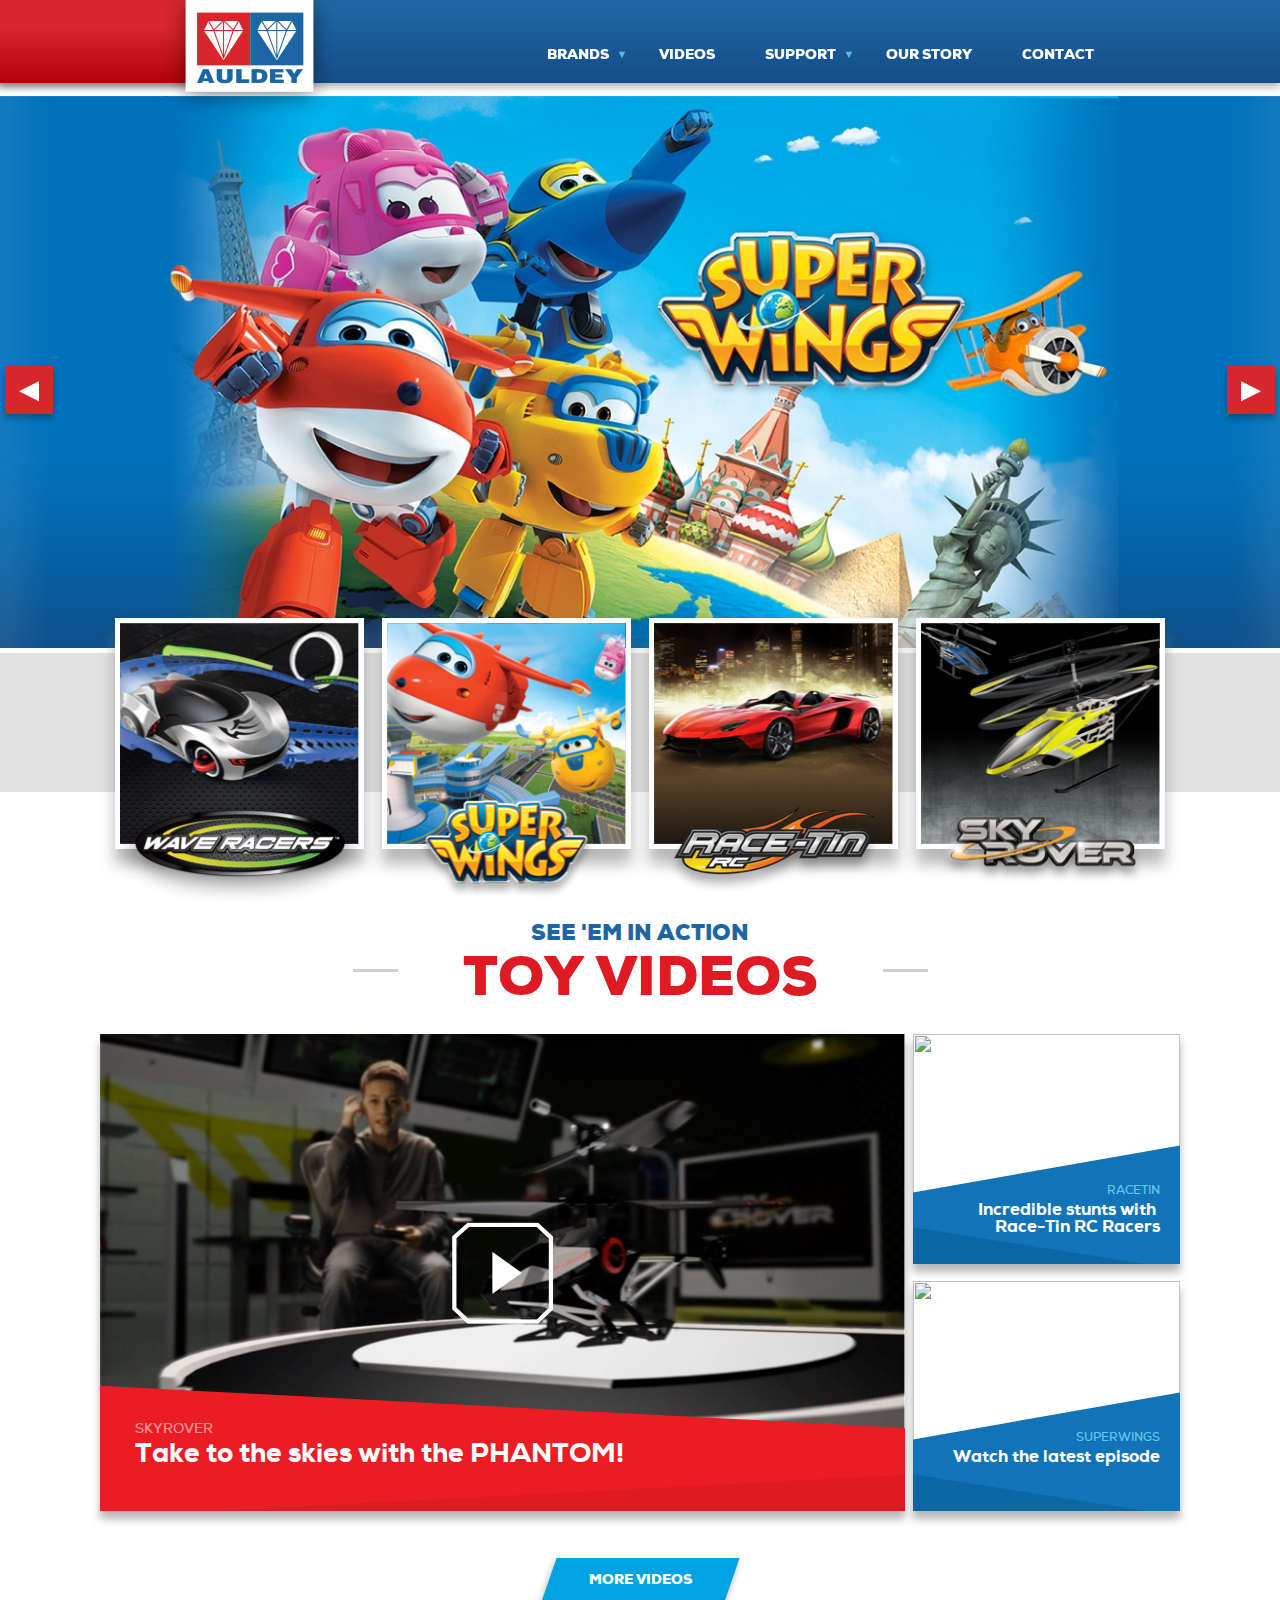
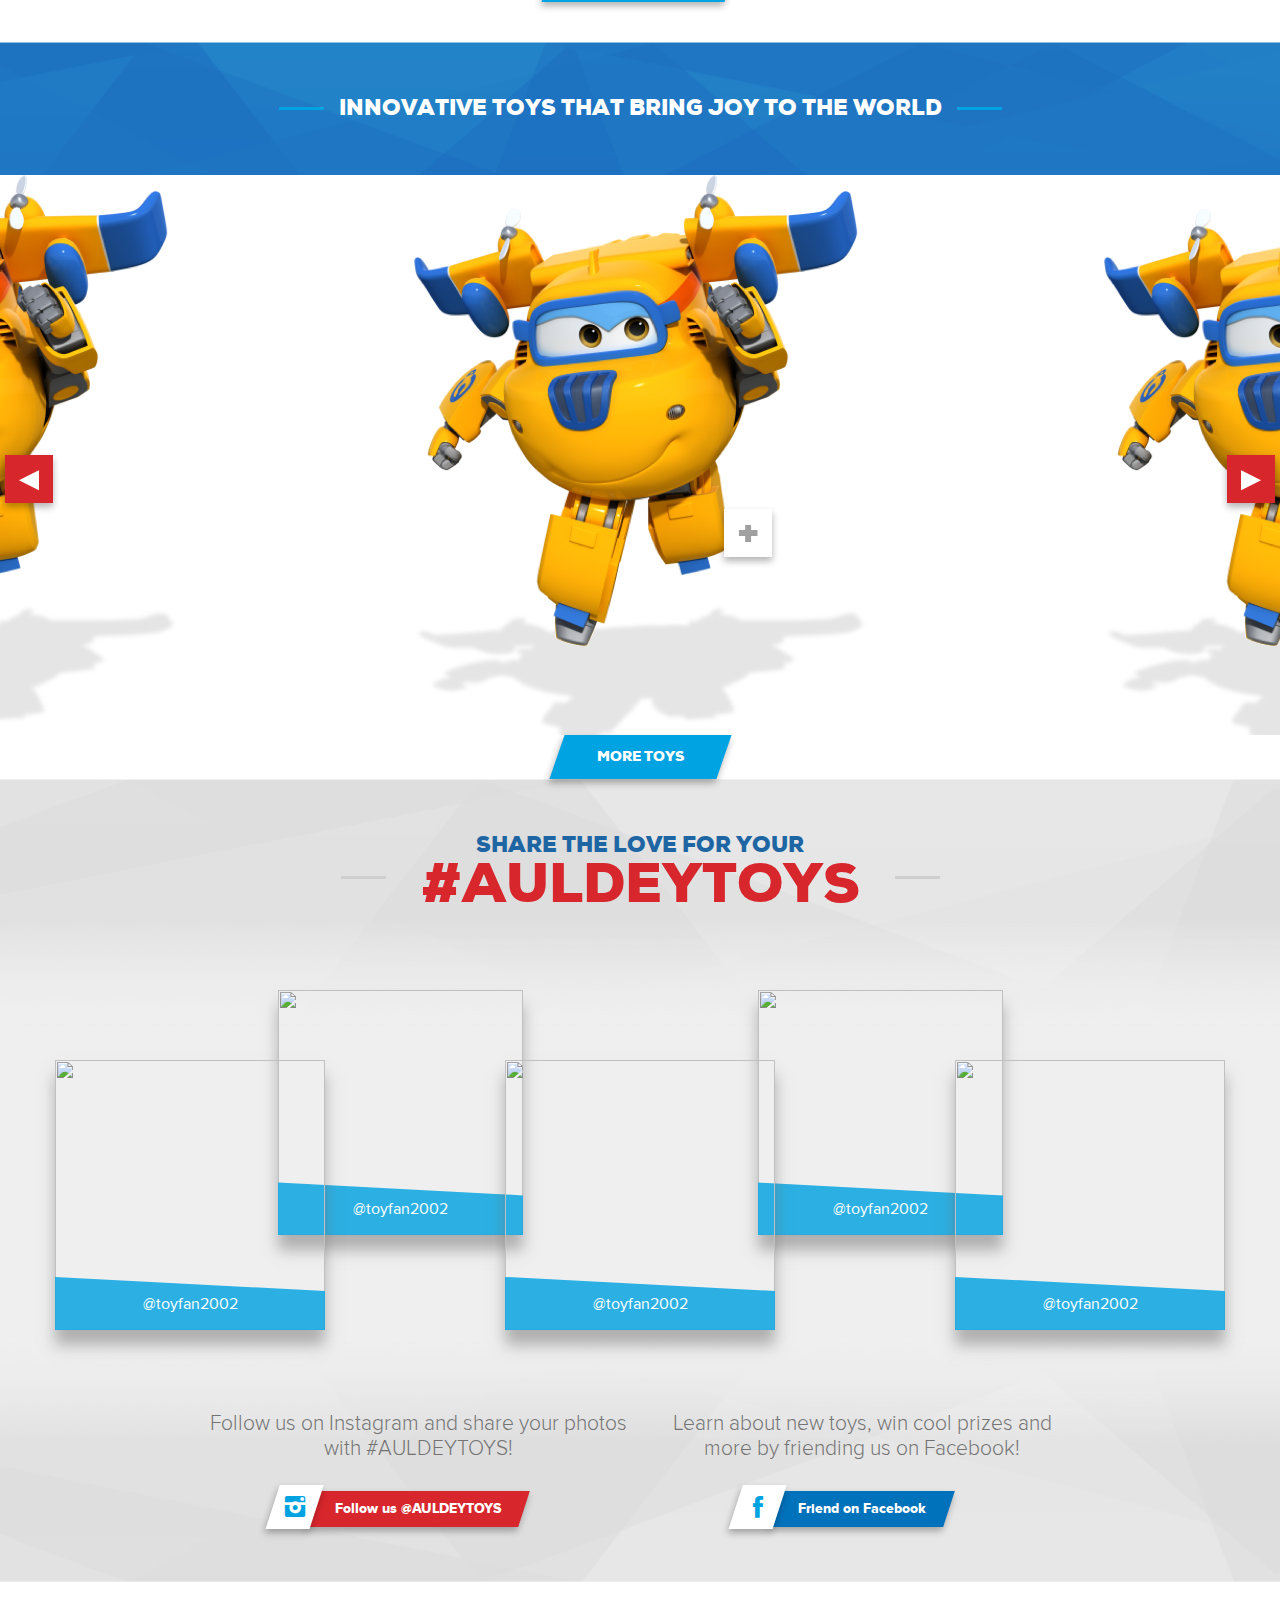
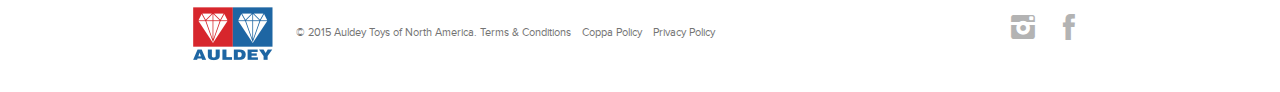
==== commit f1b646b0: "footer edits" ====
--- a/index.html
+++ b/index.html
@@ -222,7 +222,9 @@
     <footer id="footer" class="clearfix">
         <div class="left">
             <a href="#" class="logo"><img src="ui/images/logo-footer.png" alt="Auldey Toys" /></a>
-            © 2015 Auldey Toys of North America.     <a href="#">Terms &amp; Conditions</a>     <a href="#">Coppa Policy</a>    <a href="#">Privacy Policy</a>
+            <p>
+                &copy; 2015 Auldey Toys of North America. <a href="#">Terms &amp; Conditions</a> <a href="#">Coppa Policy</a> <a href="#">Privacy Policy</a>
+            </p>
         </div>
         <div class="right">
             <a href="#" class="social-instagram"></a>
--- a/ui/css/style.css
+++ b/ui/css/style.css
@@ -1,4 +1,3 @@
-@charset "UTF-8";
 /* ========================================================================= */
 /* !RESETS AND DEFAULTS */
 /* ========================================================================= */
@@ -210,11 +209,11 @@
 
 h6 { font: normal 24px/1.2 ProximaNova, sans-serif; color: #f00; }
 
-.btn { background: #00A3E1; box-shadow: 0px 4px 7px 0px rgba(0, 0, 0, 0.3); padding: 15px 40px; font: 800 14px/1 Nexa; color: #fff; text-transform: uppercase; -webkit-transform: skew(-19deg); -ms-transform: skew(-19deg); transform: skew(-19deg); display: inline-block; }
-
-.btn span { -webkit-transform: skew(19deg); -ms-transform: skew(19deg); transform: skew(19deg); display: inline-block; }
-
-.btn:hover { background: #D7262C; -webkit-transition: all 0.15s; transition: all 0.15s; }
+.btn, button[type=submit] { background: #00A3E1; box-shadow: 0px 4px 7px 0px rgba(0, 0, 0, 0.3); padding: 15px 40px; font: 800 14px/1 Nexa; color: #fff; text-transform: uppercase; -webkit-transform: skew(-19deg); -ms-transform: skew(-19deg); transform: skew(-19deg); display: inline-block; }
+
+.btn span, button[type=submit] span { -webkit-transform: skew(19deg); -ms-transform: skew(19deg); transform: skew(19deg); display: inline-block; }
+
+.btn:hover, button[type=submit]:hover { background: #D7262C; -webkit-transition: all 0.15s; transition: all 0.15s; }
 
 #header { height: 83px; background: #1E66A3; background-image: -webkit-linear-gradient(270deg, rgba(30, 102, 163, 0) 10%, #154f8b 91%); background-image: linear-gradient(-180deg, rgba(30, 102, 163, 0) 10%, #154f8b 91%); box-shadow: 0px 4px 7px 0px rgba(0, 0, 0, 0.3); position: relative; z-index: 10; }
 #header .header-wrap { max-width: 950px; margin: 0 auto; }
@@ -254,11 +253,6 @@
 #brand-grid .brand.big:after { visibility: visible; top: 5px; bottom: 5px; left: 9px; right: 8px; }
 
 #videos { text-align: center; max-width: 1080px; margin: 0 auto; font-size: 0; }
-#videos > h3 { font: 800 22px/1 Nexa; color: #1E66A3; text-transform: uppercase; margin-bottom: 5px; }
-#videos > h2 { font: 800 55px/1 Nexa; color: #DE1A22; text-transform: uppercase; display: inline-block; position: relative; margin-bottom: 30px; }
-#videos > h2:before, #videos > h2:after { background: #CFCFCF; display: block; width: 45px; height: 3px; content: ''; position: absolute; top: 20px; }
-#videos > h2:before { left: -110px; }
-#videos > h2:after { right: -110px; }
 #videos .video { overflow: hidden; display: block; position: relative; box-shadow: 0 8px 8px rgba(112, 112, 112, 0.5); }
 #videos .video h3 { color: #fff; margin-top: 5px; }
 #videos .video .light, #videos .video .dark { display: block; position: absolute; left: 50%; -webkit-transition: all 0.2s; transition: all 0.2s; }
@@ -360,47 +354,206 @@
 #share .social .follow.blue:hover { background: #005f9c; }
 #share .social .follow span { -webkit-transform: skew(18deg); -ms-transform: skew(18deg); transform: skew(18deg); display: inline-block; color: #fff; font-size: 14px; font-weight: 700; line-height: 36px; }
 
+.content-main h2 { font: 700 31px/33px Nexa; color: #1E66A3; margin-bottom: 30px; }
+.content-main h3 { font: 600 26px/1 Nexa; color: #1E66A3; margin-bottom: 22px; }
+.content-main h4 { font: 700 16px/1 Nexa; color: #D7262C; text-transform: uppercase; margin-bottom: 24px; margin-top: 46px; }
+.content-main p { font: 300 17px/28px ProximaNova; color: #737373; margin-bottom: 15px; }
+.content-main ul { padding: 10px 0 40px; }
+.content-main ul li { position: relative; padding-left: 20px; font: 500 16px/17px ProximaNova; color: #737373; margin-bottom: 12px; }
+.content-main ul li:before { content: ''; position: absolute; left: 0; display: block; width: 6px; height: 6px; background: #D8D8D8; top: 6px; }
+.content-main ol { counter-reset: li; }
+.content-main ol li { position: relative; padding-left: 20px; }
+.content-main ol li:before { content: counter(li) ". "; counter-increment: li; position: absolute; left: 0; }
+
 #title { background: #EDEDED url(../images/share-top.png) no-repeat center top; padding: 40px 0 260px; text-align: center; position: relative; }
 #title.noimg { padding-bottom: 40px; }
 #title h2 { font: 800 21px/1 Nexa; color: #1E66A3; text-transform: uppercase; }
 #title h1 { font: 700 54px/1 Nexa; color: #EC1C23; }
 #title img { position: absolute; left: 50%; border: 6px solid #fff; box-shadow: 0 15px 14px rgba(0, 0, 0, 0.2); }
+#title h3 { font: 700 31px/1 Nexa; color: #1E66A3; margin-bottom: 18px; }
+#title p { font: 300 19px/26px ProximaNova; color: #737373; max-width: 720px; padding: 0 20px; margin: 0 auto; }
+#title p a { color: #00A3E1; }
 
 .callout { max-width: 980px; margin: 0 auto; text-align: center; padding: 40px 11.83673%; border-bottom: 2px solid #E3E3E3; }
-.callout h3 { color: #1E66A3; font: 700 31px/1 Nexa; text-transform: uppercase; margin-bottom: 21px; }
+.callout h3 { color: #1E66A3; font: 700 31px/1 Nexa; margin-bottom: 21px; text-transform: uppercase; }
 .callout p { font: 300 19px/26px ProximaNova; color: #737373; }
-
-.main { max-width: 980px; margin: 60px auto; }
+.callout.manual { border-bottom: none; }
+.callout.manual h3 { text-transform: none; }
+
+.main { max-width: 1020px; padding: 0 20px; margin: 60px auto; }
 .main .content-main { width: 55.10204%; float: left; }
 .main .sidebar { width: 41.83673%; float: right; }
 .main .sidebar img { max-width: 100%; }
 
-#footer { max-width: 900px; margin: 0 auto; padding: 22px 0; }
-#footer .left { float: left; line-height: 58px; font-size: 11px; color: #737373; }
+#faqs { max-width: 980px; margin: 0 auto; }
+#faqs .faq { border-bottom: 1px solid #CFCFCF; }
+#faqs .faq .q { padding: 25px 0 27px 70px; color: #1E66A3; font: 700 26px/1 Nexa; position: relative; }
+#faqs .faq .q:before { content: '+'; font: 500 45px/1 Nexa; color: #C1C1C1; position: absolute; left: 20px; top: 15px; -webkit-transition: -webkit-transform 0.15s; transition: transform 0.15s; }
+#faqs .faq .q:hover { cursor: pointer; }
+#faqs .faq .q:hover:before { color: #00A3E1; }
+#faqs .faq .q.x { color: #D7262C; }
+#faqs .faq .q.x:before { -webkit-transform: rotate(315deg); -ms-transform: rotate(315deg); transform: rotate(315deg); }
+#faqs .faq .a { padding: 0 0 8px 70px; display: none; }
+#faqs .faq .a p { font-size: 18px; line-height: 26px; }
+
+#product { max-width: 1020px; margin: 0 auto; padding: 0 20px; }
+#product .content-main { width: 40.8%; float: right; padding: 40px 0; }
+#product .gallery { width: 53.5%; float: left; padding: 40px 0; }
+#product .gallery > img { max-width: 100%; }
+#product .gallery .gallery-small { margin-top: 65px; }
+#product .gallery .gallery-small span { float: left; display: block; width: 78px; height: 78px; background-repeat: no-repeat; box-shadow: inset 0 0 0 1px #CFCFCF; }
+#product .gallery .gallery-small span.x { box-shadow: inset 0 0 0 3px #00A3E1; }
+
+#videos, #demo, #more-toys { text-align: center; }
+#videos > h3, #demo > h3, #more-toys > h3 { font: 800 22px/1 Nexa; color: #1E66A3; text-transform: uppercase; margin-bottom: 5px; }
+#videos > h2, #demo > h2, #more-toys > h2 { font: 800 55px/1 Nexa; color: #DE1A22; text-transform: uppercase; display: inline-block; position: relative; margin-bottom: 30px; }
+#videos > h2:before, #videos > h2:after, #demo > h2:before, #demo > h2:after, #more-toys > h2:before, #more-toys > h2:after { background: #CFCFCF; display: block; width: 45px; height: 3px; content: ''; position: absolute; top: 20px; }
+#videos > h2:before, #demo > h2:before, #more-toys > h2:before { left: -110px; }
+#videos > h2:after, #demo > h2:after, #more-toys > h2:after { right: -110px; }
+
+#demo { background: #E9E9EA; padding: 60px 0; }
+#demo .video { overflow: hidden; display: block; position: relative; box-shadow: 0 8px 8px rgba(112, 112, 112, 0.5); width: 805px; height: 477px; margin: 0 auto 55px; }
+#demo .video h3 { color: #fff; margin-top: 5px; }
+#demo .video .light, #demo .video .dark { display: block; position: absolute; left: 50%; -webkit-transition: all 0.2s; transition: all 0.2s; }
+#demo .video .text { position: absolute; z-index: 5; bottom: 0; left: 0; width: 100%; }
+#demo .video img { width: 805px; height: 477px; display: block; -webkit-transform-origin: center center; -ms-transform-origin: center center; transform-origin: center center; }
+#demo .video .light { bottom: -46px; margin-left: -450px; width: 900px; height: 150px; background: #EC1C24; -webkit-transform: rotate(3deg); -ms-transform: rotate(3deg); transform: rotate(3deg); }
+#demo .video .dark { bottom: -60px; margin-left: -450px; width: 900px; height: 75px; background: #DE1A22; -webkit-transform: rotate(-3deg); -ms-transform: rotate(-3deg); transform: rotate(-3deg); }
+#demo .video .text { padding: 0 35px 8px; height: 90px; text-align: left; }
+#demo .video h4 { font: 500 14px/1 Nexa; color: #F69498; text-transform: uppercase; -webkit-transition: color 0.2s; transition: color 0.2s; }
+#demo .video h3 { font: 700 27px/1 Nexa; padding-right: 240px; }
+#demo .video:hover .light { -webkit-transform: rotate(6deg); -ms-transform: rotate(6deg); transform: rotate(6deg); }
+#demo .video:hover .dark { -webkit-transform: rotate(-6deg); -ms-transform: rotate(-6deg); transform: rotate(-6deg); }
+#demo .video .play { width: 102px; height: 102px; display: block; background: url(../images/play-arrow.png) 0px top; top: 50%; left: 50%; margin-top: -51px; margin-left: -51px; position: absolute; }
+#demo .video:hover .play { background-position: -102px top; }
+
+#more-toys { padding: 60px 0; max-width: 980px; margin: 0 auto; border-bottom: 1px solid #CFCFCF; }
+#more-toys .toys { font-size: 0; margin-bottom: 60px; }
+#more-toys .toys .toy { width: 33%; padding: 30px; display: inline-block; vertical-align: top; }
+#more-toys .toys .toy + .toy { border-left: 1px solid #D8D8D8; }
+#more-toys .toys .toy img { display: block; margin: 0 auto; margin-bottom: 50px; max-width: 100%; }
+#more-toys .toys .toy h4 { font: 700 18px/1 Nexa; color: #1E66A3; }
+
+#purchase { max-width: 980px; margin: 0 auto; text-align: center; padding: 55px 0; border-bottom: 1px solid #CFCFCF; }
+#purchase h4 { font: 26px/1 Nexa; color: #1E66A3; margin-bottom: 50px; }
+#purchase .stores { display: table; margin: 0 auto; }
+#purchase .store { display: table-cell; height: 125px; vertical-align: middle; padding: 0 45px; }
+#purchase .store img { max-width: 100%; }
+
+#contact { max-width: 765px; margin: 0 auto; padding: 46px 20px 60px; font-size: 0; border-bottom: 1px solid #CFCFCF; }
+#contact li { display: inline-block; width: 100%; }
+#contact li.sm { width: 48%; }
+#contact li.sm + li.sm { margin-left: 4%; }
+#contact .gform_footer { text-align: center; }
+
+#brand-slider { height: 565px; background: url("../images/bg-brand.jpg") no-repeat center top; padding: 45px 0; position: relative; }
+#brand-slider #brand-slides { width: 936px; height: 435px; box-shadow: 0 15px 14px rgba(0, 0, 0, 0.5); border: 6px solid #FFFFFF; margin: 0 auto; box-sizing: content-box; }
+#brand-slider #brand-slides .owl-controls { position: absolute; top: 50%; width: 100%; margin-top: -26px; }
+#brand-slider #brand-slides .owl-controls .owl-prev, #brand-slider #brand-slides .owl-controls .owl-next { width: 48px; height: 48px; background: #D7262C; box-shadow: 0px 4px 7px 0px rgba(0, 0, 0, 0.3); color: #fff; font-size: 26px; text-align: center; position: absolute; top: 0; display: block; padding-top: 8px; -webkit-transition: top 0.15s; transition: top 0.15s; }
+#brand-slider #brand-slides .owl-controls .owl-prev:hover, #brand-slider #brand-slides .owl-controls .owl-next:hover { top: 4px; }
+#brand-slider #brand-slides .owl-controls .owl-prev { left: -110px; }
+#brand-slider #brand-slides .owl-controls .owl-next { right: -110px; }
+#brand-slider #brand-logo { position: absolute; bottom: 0px; width: 100%; height: 0; z-index: 15; }
+#brand-slider #brand-logo img { display: block; margin: 0 auto; }
+
+.full { padding: 0 0 284px; background-repeat: no-repeat; background-position: center bottom; background-size: cover; }
+.full .content-main { width: 70%; max-width: 685px; margin: 0 auto; text-align: center; }
+.full p { font-size: 19px; line-height: 26px; margin-bottom: 45px; }
+
+.half { padding: 60px 0; }
+.half.gray { background: #EDEDED url("../images/share-top.png") no-repeat top center; }
+.half .wrap { max-width: 1050px; margin: 0 auto; }
+.half .content-main { width: 40%; margin: 23px 8.09524% 0 6.19048%; }
+.half .content-main h4 { margin: 0 0 13px; }
+.half .content-main p { font-size: 18px; line-height: 26px; }
+.half img { width: 45.71429%; border: 4px solid #fff; box-shadow: 0 5px 30px rgba(0, 0, 0, 0.25); }
+.half.text-left .content-main { float: left; }
+.half.text-left img { float: right; }
+.half.text-right .content-main { float: right; }
+.half.text-right img { float: left; }
+
+#sort { background: url("../images/bg-innovative.jpg") top center; text-align: center; margin-bottom: 72px; }
+#sort h3 { padding: 52px 0 20px; font: 700 22px/25px Nexa; color: #FFFFFF; text-transform: uppercase; display: inline-block; }
+#sort ul li { padding: 15px 50px 18px; background: #00A3E1; -webkit-transform: skew(-19deg); -ms-transform: skew(-19deg); transform: skew(-19deg); display: inline-block; box-shadow: 0 4px 7px rgba(0, 0, 0, 0.3); margin: 0 2px; position: relative; top: 20px; }
+#sort ul li span { display: inline-block; -webkit-transform: skew(19deg); -ms-transform: skew(19deg); transform: skew(19deg); font: 13px/15px Nexa; text-transform: uppercase; font-weight: 800; color: #fff; }
+
+#toy-grid { max-width: 990px; margin: 0 auto; overflow: hidden; }
+#toy-grid ul { position: relative; left: -1px; font-size: 0; line-height: 0; }
+#toy-grid ul li { text-align: center; width: 33.333%; display: inline-block; padding: 2.72727%; border-left: 1px solid #CFCFCF; border-bottom: 1px solid #CFCFCF; }
+#toy-grid ul li img { max-width: 100%; margin-bottom: 30px; }
+#toy-grid ul li p { font: 700 18px/18px Nexa; color: #1E66A3; }
+
+#pagination { text-align: center; padding: 52px 0; max-width: 990px; border-bottom: 1px solid #CFCFCF; margin: 0 auto; }
+#pagination a { padding: 11px 22px 14px; background: #00A3E1; -webkit-transform: skew(-19deg); -ms-transform: skew(-19deg); transform: skew(-19deg); display: inline-block; box-shadow: 0 4px 7px rgba(0, 0, 0, 0.3); margin: 0; }
+#pagination a span { display: inline-block; -webkit-transform: skew(19deg); -ms-transform: skew(19deg); transform: skew(19deg); font: 18px/23px Nexa; text-transform: uppercase; font-weight: 600; color: #fff; }
+
+#manual-types { text-align: center; border-bottom: 2px solid #CFCFCF; max-width: 990px; margin: 0 auto 70px; }
+#manual-types ul { background: #fff; display: inline-block; position: relative; top: 28px; padding: 0 10px; }
+#manual-types ul li { padding: 15px 50px 18px; background: #B0B0B0; -webkit-transform: skew(-19deg); -ms-transform: skew(-19deg); transform: skew(-19deg); display: inline-block; box-shadow: 0 4px 7px rgba(0, 0, 0, 0.3); margin: 0 2px; }
+#manual-types ul li.active { background: #00A3E1; }
+#manual-types ul li span { display: inline-block; -webkit-transform: skew(19deg); -ms-transform: skew(19deg); transform: skew(19deg); font: 13px/15px Nexa; text-transform: uppercase; font-weight: 800; color: #fff; }
+
+#manual-search { max-width: 930px; margin: 0 auto; }
+#manual-search label { font: 700 15px/1 Nexa; text-transform: uppercase; color: #D7262C; display: block; margin-bottom: 9px; }
+#manual-search input[type=text] { border: 1px solid #CFCFCF; height: 50px; font: 300 18px/50px ProximaNova; color: #737373; padding: 0 16px; width: 100%; display: block; }
+#manual-search div { display: inline-block; width: 38.27957%; vertical-align: top; margin-right: 1.29032%; }
+#manual-search button.submit { -webkit-transform: none; -ms-transform: none; transform: none; vertical-align: bottom; height: 50px; line-height: 50px; padding: 0; width: 19.35484%; }
+
+#manual-results { text-align: center; padding: 42px 0; max-width: 990px; text-align: center; font-size: 0; line-height: 0; overflow: hidden; margin: 0 auto; }
+#manual-results h4 { margin: 0 0 12px; }
+#manual-results h3 { margin: 0; }
+#manual-results #results { border-top: 1px solid #D8D8D8; border-bottom: 1px solid #D8D8D8; margin-top: 40px; }
+#manual-results #results li { display: inline-block; width: 50%; text-align: left; border-top: 1px solid #D8D8D8; border-left: 1px solid transparent; position: relative; top: -1px; left: -1px; }
+#manual-results #results li a { display: block; padding: 30px; position: relative; overflow: hidden; -webkit-transition: all 0.15s; transition: all 0.15s; }
+#manual-results #results li a:before { content: ''; display: block; width: 106px; height: 56px; position: absolute; bottom: 33px; right: -40px; -webkit-transform: rotate(-45deg); -ms-transform: rotate(-45deg); transform: rotate(-45deg); background: #00A3E1; -webkit-transform-origin: bottom right; -ms-transform-origin: bottom right; transform-origin: bottom right; opacity: 0; -webkit-transition: all 0.15s; transition: all 0.15s; }
+#manual-results #results li a:after { content: '\2b07'; color: #fff; position: absolute; z-index: 10; font-size: 25px; bottom: 21px; right: 8px; visibility: visible; }
+#manual-results #results li a:hover { box-shadow: inset 0 0 0 4px #25A4DF; }
+#manual-results #results li a:hover:before { opacity: 1; }
+#manual-results #results li + li { border-left: 1px solid #D8D8D8; }
+#manual-results #results li:last-child:nth-child(odd) { border-left: 1px solid transparent; }
+#manual-results #results li img { float: left; margin-right: 22px; }
+#manual-results #results li p { font: 700 22px/29px Nexa; color: #1E66A3; padding-top: 20px; }
+#manual-results #results li p small { color: #00A3E1; text-transform: uppercase; font-size: 15px; display: block; }
+
+#manual-brands { height: 110px; text-align: center; }
+#manual-brands a { display: inline-block; line-height: 110px; vertical-align: middle; }
+#manual-brands a img { -webkit-filter: grayscale(100%); filter: grayscale(100%); -webkit-filter: gray; filter: gray; filter: url("data:image/svg+xml;utf8,<svg version='1.1' xmlns='http://www.w3.org/2000/svg' height='0'><filter id='greyscale'><feColorMatrix type='matrix' values='0.3333 0.3333 0.3333 0 0 0.3333 0.3333 0.3333 0 0 0.3333 0.3333 0.3333 0 0 0 0 0 1 0' /></filter></svg>#greyscale"); opacity: 0.5; -webkit-transform: scale(0.8); -ms-transform: scale(0.8); transform: scale(0.8); -webkit-transition: -webkit-transform 0.2s; transition: transform 0.2s; }
+#manual-brands a img:hover { -webkit-filter: none; filter: none; opacity: 1; }
+#manual-brands a.active img { -webkit-transform: scale(1); -ms-transform: scale(1); transform: scale(1); -webkit-filter: none; filter: none; opacity: 1; }
+
+.select-menu { position: relative; width: 100%; height: 50px; line-height: 50px; border: 1px solid #D3D3D3; box-shadow: 0 4px 4px #rgba 0, 0, 0, 0.18; background: #ffffff; vertical-align: middle; display: inline-block; overflow: hidden; }
+
+.select-menu:before { content: ''; position: absolute; right: 23px; top: 20px; border: 10px solid transparent; border-top: 10px solid #5DBADD; z-index: 1; }
+
+.select-menu select { padding: 10px 10px 5px 10px; color: #5f5f5f; font-size: 15px; font-weight: 400; background: transparent; width: 100%; line-height: 1; border: 0; border-radius: 0; -webkit-appearance: none; -moz-appearance: none; -ms-appearance: none; appearance: none; text-indent: 0.01px; text-overflow: ''; position: relaive; z-index: 1; }
+
+.select-menu select::-ms-expand { display: none; }
+
+.select-menu select:-moz-focusring { color: transparent; text-shadow: 0 0 0 #707070; }
+
+#footer { max-width: 940px; margin: 0 auto; padding: 22px 20px; }
+#footer .left { float: left; line-height: 58px; font-size: 11px; color: #737373; width: 70%; }
 #footer .left .logo { float: left; margin-right: 12px; }
 #footer .left .logo img { display: block; }
-#footer .left a ~ a { margin-left: 8px; color: #737373; }
-#footer .right { float: right; line-height: 58px; }
+#footer .left a { color: #737373; }
+#footer .left a ~ a { margin-left: 8px; }
+#footer .right { float: right; line-height: 58px; width: 30%; text-align: right; }
 #footer .right a { font-size: 42px; color: #B3B3B3; }
 #footer .right a:hover { color: #00A3E1; }
 
-.content-main h3 { font: 600 26px/1 Nexa; color: #1E66A3; margin-bottom: 22px; }
-.content-main h4 { font: 700 16px/1 Nexa; color: #D7262C; text-transform: uppercase; margin-bottom: 24px; margin-top: 46px; }
-.content-main p { font: 300 17px/28px ProximaNova; color: #737373; margin-bottom: 15px; }
-.content-main ul li { position: relative; padding-left: 10px; }
-.content-main ul li:before { content: '•'; position: absolute; left: 0; }
-.content-main ol { counter-reset: li; }
-.content-main ol li { position: relative; padding-left: 20px; }
-.content-main ol li:before { content: counter(li) ". "; counter-increment: li; position: absolute; left: 0; }
-
-.wrap { width: 1100px; box-sizing: border-box; margin: 0 auto; max-width: 100%; padding: 0 20px; }
+.wrap { max-width: 1100px; box-sizing: border-box; margin: 0 auto; padding: 0 20px; }
 
 /* != PLACEHOLDER ATTRIBUTE STYLES = input or textarea - placeholder="whatever" ===== */
 /* ::-webkit-input-placeholder { color: #aaa; } :-moz-placeholder           { color: #aaa; }
 */
 form ul { margin: 0; }
-form ul li { background: none; list-style: none; }
-form ul li div { display: inline-block; vertical-align: top; }
+form ul li { background: none; list-style: none; margin-bottom: 24px; }
+form ul li label { font: 700 15px/1 Nexa; color: #D7262C; display: block; margin-bottom: 6px; text-transform: uppercase; }
+form ul li div { display: inline-block; vertical-align: top; width: 100%; }
+
+input[type=text], input[type=password], input[type=url], input[type=email] { padding: 0 16px; height: 50px; font: 300 16px/50px ProximaNova; color: #737373; border: 1px solid #CFCFCF; width: 100%; display: block; }
+
+textarea { padding: 16px; font: 300 16px/1.5 ProximaNova; color: #737373; height: 160px; border: 1px solid #CFCFCF; width: 100%; display: block; }
 
 input[type=submit], button { display: inline-block; cursor: pointer; }
 
@@ -518,6 +671,21 @@
   #share #instagram .shot.s5 { left: 150px; right: -150px; top: -49px; bottom: 49px; width: 245px; height: 245px; }
   #share #instagram .shot:hover { width: 225px !important; height: 225px !important; z-index: 100; }
   #share .social { width: 45%; } }
+@media screen and (max-width: 960px) { #title { padding: 40px 20px !important; margin-bottom: 0px !important; }
+  #title h2 { font-size: 16px; }
+  #title h1 { font-size: 32px; }
+  #title h3 { font-size: 26px; }
+  #title p { font-size: 16px; line-height: 24px; }
+  #title img { max-width: 100%; position: relative; left: auto; bottom: auto !important; margin: 20px 0 0 !important; }
+  .callout h3 { font-size: 24px; margin-bottom: 16px; }
+  .callout p { font-size: 16px; line-height: 23px; }
+  #brand-slider { height: auto; padding: 40px 20px; }
+  #brand-slider #brand-slides { width: 100%; height: auto; }
+  #sort ul li { padding: 10px 25px 12px; }
+  #faqs .faq .q { font-size: 20px; padding: 20px 0 20px 40px; }
+  #faqs .faq .q:before { font-size: 35px; left: 12px; top: 12px; }
+  #faqs .faq .a { padding: 0 0 8px 40px; }
+  #faqs .faq .a p { font-size: 16px; line-height: 25px; } }
 @media screen and (max-width: 768px) { #header { height: 50px; }
   #header .header-wrap { overflow: hidden; }
   #header .header-wrap .logo-container .logo img { width: 125px; }
@@ -529,19 +697,31 @@
   #brand-grid .brand .logo { bottom: -10px !important; max-width: 80%; opacity: 1 !important; }
   #brand-grid .brand:after { display: none; }
   #brand-grid .brand:hover .square { border-color: #00A3E1; }
-  #videos { padding: 0 20px; }
-  #videos > h3 { font-size: 20px; }
-  #videos > h2 { font-size: 45px; }
-  #videos > h2:before, #videos > h2:after { width: 30px; }
-  #videos > h2:before { left: -60px; }
-  #videos > h2:after { right: -60px; }
-  #videos .video { float: none !important; display: inline-block; }
-  #videos .video.large { width: 100%; margin-bottom: 2%; }
-  #videos .video.large img { width: 100%; }
-  #videos .video.small { width: 49%; padding-bottom: 38.5%; }
-  #videos .video.small + .small { margin-left: 2%; }
-  #videos .video.small img { width: 100%; }
-  #videos .video.small .light { width: 110%; margin-left: -50%; }
+  #videos, #demo { padding: 0 20px; }
+  #videos > h3, #demo > h3 { font-size: 20px; }
+  #videos > h2, #demo > h2 { font-size: 45px; }
+  #videos > h2:before, #videos > h2:after, #demo > h2:before, #demo > h2:after { width: 30px; }
+  #videos > h2:before, #demo > h2:before { left: -60px; }
+  #videos > h2:after, #demo > h2:after { right: -60px; }
+  #videos .video, #demo .video { float: none !important; display: inline-block; }
+  #videos .video.large, #demo .video.large { width: 100%; margin-bottom: 2%; }
+  #videos .video.large img, #demo .video.large img { width: 100%; }
+  #videos .video.small, #demo .video.small { width: 49%; padding-bottom: 38.5%; }
+  #videos .video.small + .small, #demo .video.small + .small { margin-left: 2%; }
+  #videos .video.small img, #demo .video.small img { width: 100%; }
+  #videos .video.small .light, #demo .video.small .light { width: 110%; margin-left: -50%; }
+  #videos .video .play, #demo .video .play { -webkit-transform: scale(0.5); -ms-transform: scale(0.5); transform: scale(0.5); }
+  #demo, #more-toys { padding: 30px 20px; }
+  #demo h3, #more-toys h3 { font-size: 16px; }
+  #demo h2, #more-toys h2 { font-size: 32px; }
+  #demo h2:before, #more-toys h2:before { top: 14px; left: -40px; width: 30px; }
+  #demo h2:after, #more-toys h2:after { top: 14px; right: -40px; width: 30px; }
+  #demo .video { width: 100%; height: auto; margin-bottom: 30px; }
+  #demo .video .text { padding: 8px 12px; height: 55px; }
+  #demo .video h4 { font-size: 12px; }
+  #demo .video h3 { font-size: 16px; padding-right: 0; }
+  #demo .video img { width: 100%; height: auto; }
+  #demo .video .light { height: 100px; }
   #innovative h2 { padding: 0 30px; line-height: 28px; }
   #innovative h2:before { left: 50%; margin-left: -22px; top: -20px; }
   #innovative h2:after { right: 50%; margin-right: -22px; top: auto; bottom: -20px; }
@@ -553,7 +733,38 @@
   #share #instagram .shot.s5 { display: none; }
   #share #instagram .shot:hover { width: 47% !important; max-width: 300px  !important; height: auto !important; }
   #share .social { display: block; width: 275px; margin: 20px auto 30px !important; }
-  #share .social p { font-size: 16px; line-height: 20px; margin-bottom: 10px; } }
+  #share .social p { font-size: 16px; line-height: 20px; margin-bottom: 10px; }
+  .content-main h2 { font-size: 26px; line-height: 29px; }
+  .content-main h3 { font-size: 22px; }
+  .content-main h4 { font-size: 15px; }
+  .content-main p { font-size: 15px; line-height: 22px; }
+  .content-main ul { padding: 10px 0 25px; }
+  .content-main ul li { padding-left: 14px; font-size: 15px; line-height: 16px; }
+  .main { margin: 30px auto; }
+  .main .content-main, .main .sidebar { width: 100%; float: none; }
+  .main .sidebar img { display: block; margin: 0 auto; }
+  #product .content-main { width: 100%; float: none; }
+  #product .gallery { width: 100%; max-width: 525px; margin: 0 auto; float: none; }
+  .btn, button[type=submit] { padding: 10px 20px; }
+  #more-toys .toys { margin-bottom: 30px; }
+  #more-toys .toys .toy h4 { font-size: 15px; }
+  #purchase h4 { font-size: 20px; margin-bottom: 25px; }
+  #purchase .stores { display: block; }
+  #purchase .stores .store { display: block; height: auto; padding: 10px 0; }
+  .half { padding: 30px 0; }
+  .half .content-main { width: 100%; float: none !important; margin: 20px 0; }
+  .half img { float: none !important; display: block; margin: 0 auto; width: 480px; max-width: 100%; }
+  #pagination { padding: 30px 0; }
+  #pagination a { padding: 8px 12px 10px; }
+  #pagination a span { font-size: 14px; line-height: 16px; }
+  #brand-slider #brand-logo img { max-width: 100%; }
+  #faqs .faq .q { font-size: 17px; padding: 12px 0 12px 30px; }
+  #faqs .faq .q:before { top: 5px; left: 6px; font-size: 32px; font-weight: 400; }
+  #faqs .faq .a { padding: 6px 20px 12px 30px; }
+  #faqs .faq .a p { font-size: 15px; line-height: 22px; }
+  #footer { position: relative; padding-bottom: 50px; }
+  #footer .left, #footer .right { width: 50%; }
+  #footer .left p { position: absolute; left: 20px; bottom: 22px; width: 100%; line-height: 1.2; } }
 @media screen and (max-width: 600px) { #banner, #banner .slide { height: 200px; }
   #brand-grid .brand { max-width: 205px; }
   #videos .video.large h3 { font-size: 20px; padding-right: 0; }
@@ -577,4 +788,18 @@
   #videos > h2, #videos .wrap h2, #share > h2, #share .wrap h2 { font-size: 24px; }
   #share #instagram .shot .content { display: none; }
   #share #instagram .shot .bottom .text { font-size: 12px; padding: 6px; }
-  #share #instagram .shot .bottom .bg { bottom: -30px; } }
+  #share #instagram .shot .bottom .bg { bottom: -30px; }
+  #contact li.sm { width: 100%; margin-left: 0 !important; }
+  form ul li label { font-size: 13px; }
+  input[type="text"], input[type="password"], input[type="url"], input[type="email"] { height: 34px; padding: 0 8px; }
+  textarea { padding: 8px; }
+  #sort h3 { padding-top: 30px; font-size: 18px; }
+  #sort ul { padding-bottom: 20px; }
+  #sort ul li { margin-bottom: 7px; top: 0; padding: 8px 12px 10px; }
+  #toy-grid ul li { width: 50%; padding: 15px; }
+  #toy-grid ul li img { margin-bottom: 15px; }
+  #toy-grid ul li p { font-size: 15px; }
+  #brand-slider { padding-bottom: 10px; }
+  #brand-slider #brand-logo { position: relative; height: auto; }
+  #brand-slider #brand-logo img { margin: 0 auto; max-width: 80%; margin: 20px auto !important; display: block; }
+  .full { padding: 40px 0 40% !important; } }
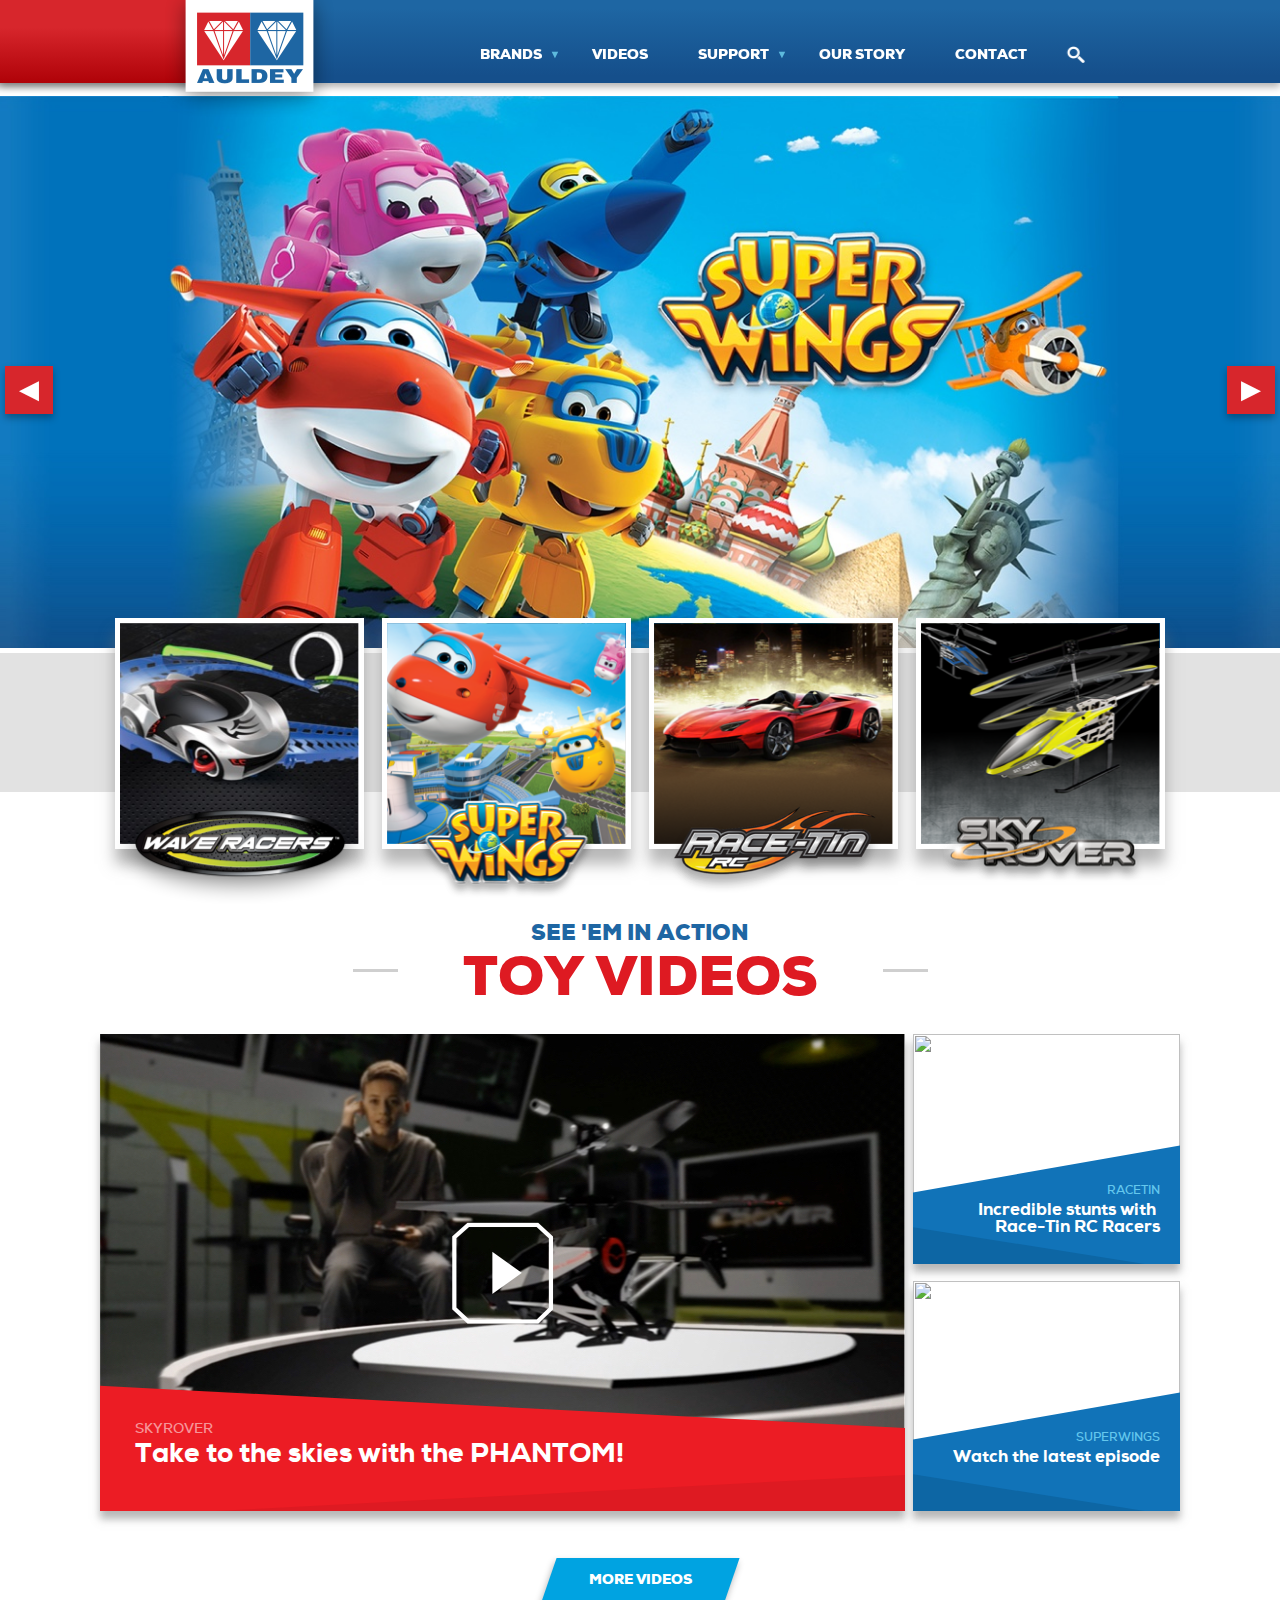
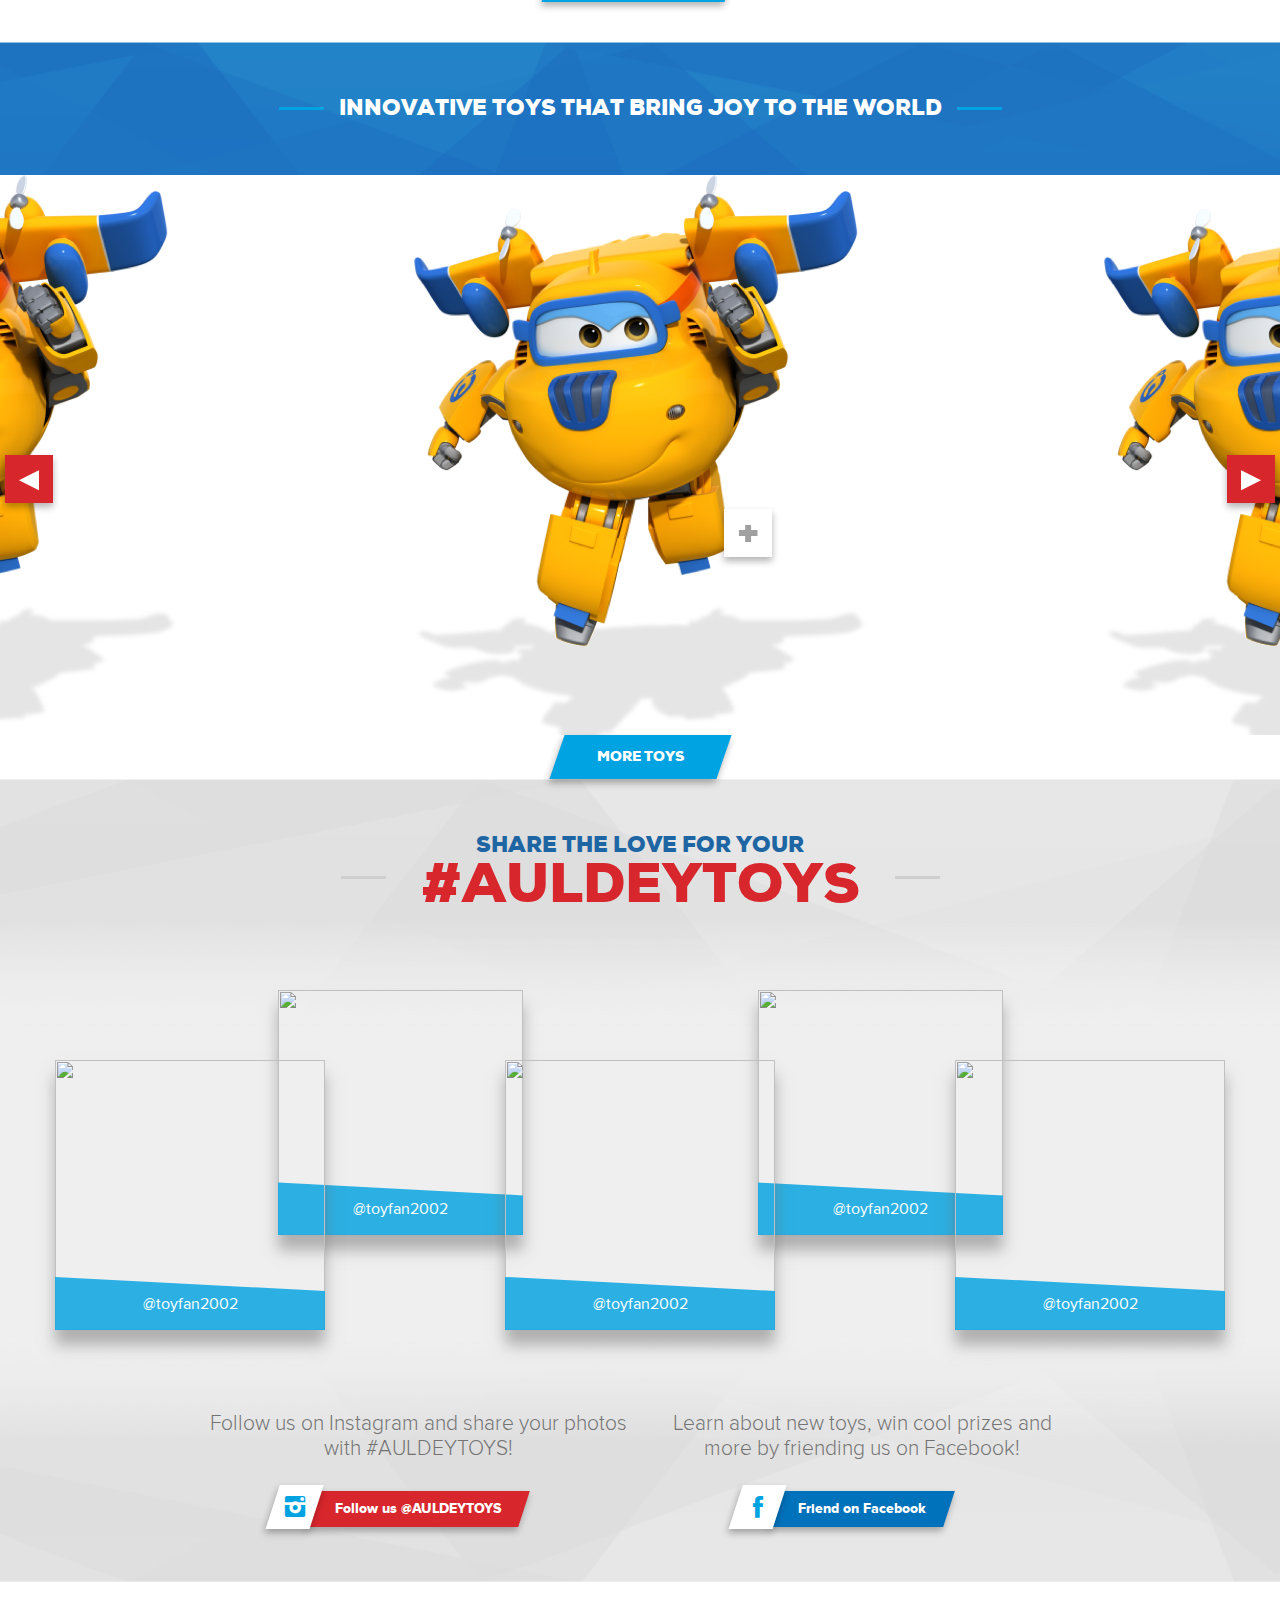
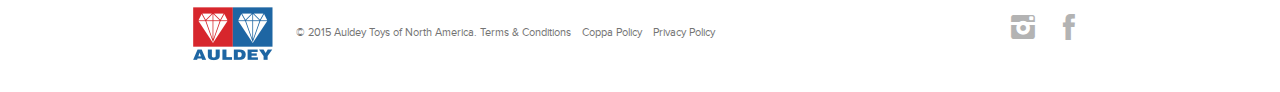
==== commit 243d0b6a: "updating header" ====
--- a/index.html
+++ b/index.html
@@ -20,20 +20,22 @@
                 <a href="#" class="logo"><img src="ui/images/logo.png" alt="Auldey Toys" /></a>
                 <span class="red"></span>
             </div>
+            <div id="nav-icon"><span></span></div>
             <nav id="nav">
                 <ul>
                     <li class="menu-item-has-children"><a href="#"><span>Brands</span></a>
                         <ul>
-                            <li><a href="#"></a></li>
-                            <li><a href="#"></a></li>
-                            <li><a href="#"></a></li>
-                            <li><a href="#"></a></li>
+                            <li><a href="#">nav item 1</a></li>
+                            <li><a href="#">nav item 1</a></li>
+                            <li><a href="#">nav item 1</a></li>
+                            <li><a href="#">nav item 1</a></li>
                         </ul>
                     </li>
                     <li><a href="#"><span>Videos</span></a></li>
                     <li class="menu-item-has-children"><a href="#"><span>Support</span></a></li>
                     <li><a href="#"><span>Our Story</span></a></li>
                     <li><a href="#"><span>Contact</span></a></li>
+                    <li class="search"><a href="#"><span><img src="ui/images/ico-search.png" alt=""/></span></a></li>
                 </ul>
             </nav>
         </div>
--- a/ui/css/style.css
+++ b/ui/css/style.css
@@ -130,59 +130,32 @@
 [class^="social-"]:before, [class*=" social-"]:before { font-family: "jack-social"; font-style: normal; font-weight: normal; font-variant: normal; text-transform: none !important; speak: none; display: inline-block; text-decoration: none; width: 1em; line-height: 1em; -webkit-font-smoothing: antialiased; -moz-osx-font-smoothing: grayscale; }
 
 .social-email:before { content: "a"; }
-
 .social-email-round:before { content: "A"; }
-
 .social-facebook:before { content: "f"; }
-
 .social-facebook-round:before { content: "F"; }
-
 .social-flickr:before { content: "c"; }
-
 .social-flickr-round:before { content: "C"; }
-
 .social-googleplus:before { content: "g"; }
-
 .social-googleplus-round:before { content: "G"; }
-
 .social-instagram:before { content: "i"; }
-
 .social-instagram-round:before { content: "I"; }
-
 .social-linkedin:before { content: "l"; }
-
 .social-linkedin-round:before { content: "L"; }
-
 .social-pinterest:before { content: "p"; }
-
 .social-pinterest-round:before { content: "P"; }
-
 .social-rss:before { content: "r"; }
-
 .social-rss-round:before { content: "R"; }
-
 .social-sharethis:before { content: "s"; }
-
 .social-sharethis-round:before { content: "S"; }
-
 .social-twitter:before { content: "t"; }
-
 .social-twitter-round:before { content: "T"; }
-
 .social-vimeo:before { content: "v"; }
-
 .social-vimeo-round:before { content: "V"; }
-
 .social-yelp:before { content: "x"; }
-
 .social-yelp-round:before { content: "X"; }
-
 .social-youtube:before { content: "y"; }
-
 .social-youtube-round:before { content: "Y"; }
-
 .social-youtube2:before { content: "u"; }
-
 .social-youtube2-round:before { content: "U"; }
 
 /* != DEFAULT WORDPRESS STYLES = USE AS NEEDED = .wp-caption = .wp-caption-dd = .wpGallery = .shutter = .shutterset ==== */
@@ -221,15 +194,20 @@
 #header .header-wrap .logo-container .logo { position: relative; z-index: 10; }
 #header .header-wrap .logo-container .red { height: 83px; width: 9999px; position: absolute; right: 50px; top: 0; background-image: -webkit-linear-gradient(270deg, #D7262C 33%, #AF0208 100%); background-image: linear-gradient(-180deg, #D7262C 33%, #AF0208 100%); box-shadow: 0px 4px 7px 0px rgba(0, 0, 0, 0.3); z-index: 1; }
 
-#nav { float: right; margin-top: 28px; }
+#nav-icon { display: none; }
+
+#nav { float: right; margin-top: 28px; padding-right: 15px; }
 #nav > ul { font-size: 0; }
-#nav > ul > li { display: inline-block; }
+#nav > ul > li { display: inline-block; vertical-align: top; }
 #nav > ul > li > a { display: block; padding: 20px 24px 34px 26px; font: 800 14px/1 Nexa; color: #fff; text-transform: uppercase; -webkit-transform: skew(-24.5deg); -ms-transform: skew(-24.5deg); transform: skew(-24.5deg); position: relative; z-index: 20; }
 #nav > ul > li > a span { -webkit-transform: skew(24.5deg); -ms-transform: skew(24.5deg); transform: skew(24.5deg); display: block; }
 #nav > ul > li:hover a { background: #00A3E1; box-shadow: 0px 4px 7px 0px rgba(0, 0, 0, 0.3); }
 #nav > ul > li.menu-item-has-children > a:after { content: '\25bc'; color: #5DBADD; font-size: 11px; position: absolute; bottom: 36px; right: 6px; display: block; -webkit-transform: skew(24.5deg); -ms-transform: skew(24.5deg); transform: skew(24.5deg); }
 #nav > ul > li ul { height: 0; overflow: hidden; background: #FFFFFF url(../images/bg-subnav.png) center 11px no-repeat; position: absolute; top: 84px; left: 0; width: 100%; z-index: 15; box-shadow: 0 4px 7px rgba(0, 0, 0, 0.3); -webkit-transition: height 0.2s ease-out; transition: height 0.2s ease-out; }
+#nav > ul > li ul li a { color: #D7262C; display: block; font-size: 13px; font-weight: 500; line-height: 40px; padding: 0 28px; text-transform: uppercase; font-family: Nexa; }
 #nav > ul > li:hover ul { height: 380px; }
+#nav > ul > li.search img { width: 18px; height: 17px; }
+#nav > ul > li.search a { padding: 18px 18px 30px 16px; }
 
 #banner { height: 565px; width: 100%; }
 #banner.owl-carousel .owl-stage-outer { width: 100%; }
@@ -638,7 +616,9 @@
   #share #instagram .shot.s3 { right: -400px; left: 400px; top: 34px; bottom: -34px; z-index: 15; }
   #share #instagram .shot.s4 { right: 195px; left: -195px; top: -49px; bottom: 49px; width: 245px; height: 245px; }
   #share #instagram .shot.s5 { left: 195px; right: -195px; top: -49px; bottom: 49px; width: 245px; height: 245px; }
-  #share #instagram .shot:hover { width: 270px !important; height: 270px !important; z-index: 100; } }
+  #share #instagram .shot:hover { width: 270px !important; height: 270px !important; z-index: 100; }
+  #brand-slider #brand-slides .owl-controls .owl-next { right: -50px; }
+  #brand-slider #brand-slides .owl-controls .owl-prev { left: -50px; } }
 @media screen and (max-width: 1080px) { #nav > ul > li > a { padding: 20px 22px 34px 24px; }
   #banner { height: 450px; }
   #banner .slide { height: 450px; }
@@ -670,8 +650,11 @@
   #share #instagram .shot.s4 { right: 150px; left: -150px; top: -49px; bottom: 49px; width: 245px; height: 245px; }
   #share #instagram .shot.s5 { left: 150px; right: -150px; top: -49px; bottom: 49px; width: 245px; height: 245px; }
   #share #instagram .shot:hover { width: 225px !important; height: 225px !important; z-index: 100; }
-  #share .social { width: 45%; } }
-@media screen and (max-width: 960px) { #title { padding: 40px 20px !important; margin-bottom: 0px !important; }
+  #share .social { width: 45%; }
+  #brand-slider #brand-slides .owl-controls .owl-next { right: -10px; }
+  #brand-slider #brand-slides .owl-controls .owl-prev { left: -10px; } }
+@media screen and (max-width: 960px) { #nav > ul > li > a { padding: 20px 18px 34px 19px; font-size: 13px; line-height: 14px; }
+  #title { padding: 40px 20px !important; margin-bottom: 0px !important; }
   #title h2 { font-size: 16px; }
   #title h1 { font-size: 32px; }
   #title h3 { font-size: 26px; }
@@ -686,8 +669,26 @@
   #faqs .faq .q:before { font-size: 35px; left: 12px; top: 12px; }
   #faqs .faq .a { padding: 0 0 8px 40px; }
   #faqs .faq .a p { font-size: 16px; line-height: 25px; } }
-@media screen and (max-width: 768px) { #header { height: 50px; }
-  #header .header-wrap { overflow: hidden; }
+@media screen and (max-width: 768px) { #nav-icon { width: 62px; height: 50px; display: block; position: absolute; top: 0; right: 0; }
+  #nav-icon span, #nav-icon span:before, #nav-icon span:after { width: 22px; height: 3px; display: block; background: #fff; position: absolute; right: 20px; content: ''; }
+  #nav-icon span { top: 22px; }
+  #nav-icon span:before { top: -6px; right: 0; }
+  #nav-icon span:after { top: 6px; right: 0; }
+  #nav-icon.x { background: #053A68; }
+  #nav { padding-right: 0; float: none; padding-top: 28px; margin-top: -42px; display: none; background: #fff; box-shadow: 0 10px 10px rgba(112, 112, 112, 0.3); }
+  #nav.x { display: block; }
+  #nav > ul > li { display: block; border-bottom: 1px solid #CFCFCF; }
+  #nav > ul > li > a { font-size: 14px; line-height: 59px; padding: 0 28px; -webkit-transform: none; -ms-transform: none; transform: none; font-size: 14px; color: #1E66A3; }
+  #nav > ul > li > a span { -webkit-transform: none; -ms-transform: none; transform: none; display: inline-block; }
+  #nav > ul > li:hover a { background: none; box-shadow: none; }
+  #nav > ul > li ul { position: relative; top: 0; background: url(../images/bg-subnav-m.png) repeat center top; box-shadow: none; }
+  #nav > ul > li.search { display: none; }
+  #nav > ul > li.menu-item-has-children > a:after { -webkit-transform: none; -ms-transform: none; transform: none; position: relative; bottom: auto; right: auto; display: inline-block; top: -1px; left: 5px; }
+  #nav > ul > li:hover ul { height: 0; }
+  #nav > ul > li.x > a:after { color: #D7262C; content: "\25b2"; }
+  #nav > ul > li.x ul { height: auto; }
+  #header { height: 50px; }
+  #header .header-wrap { /* overflow:hidden; */ }
   #header .header-wrap .logo-container .logo img { width: 125px; }
   #header .header-wrap .logo-container .red { height: 50px; }
   #banner, #banner .slide { height: 350px; }
@@ -764,7 +765,7 @@
   #faqs .faq .a p { font-size: 15px; line-height: 22px; }
   #footer { position: relative; padding-bottom: 50px; }
   #footer .left, #footer .right { width: 50%; }
-  #footer .left p { position: absolute; left: 20px; bottom: 22px; width: 100%; line-height: 1.2; } }
+  #footer .left p { position: absolute; left: 20px; bottom: 22px; width: auto; line-height: 1.2; } }
 @media screen and (max-width: 600px) { #banner, #banner .slide { height: 200px; }
   #brand-grid .brand { max-width: 205px; }
   #videos .video.large h3 { font-size: 20px; padding-right: 0; }
